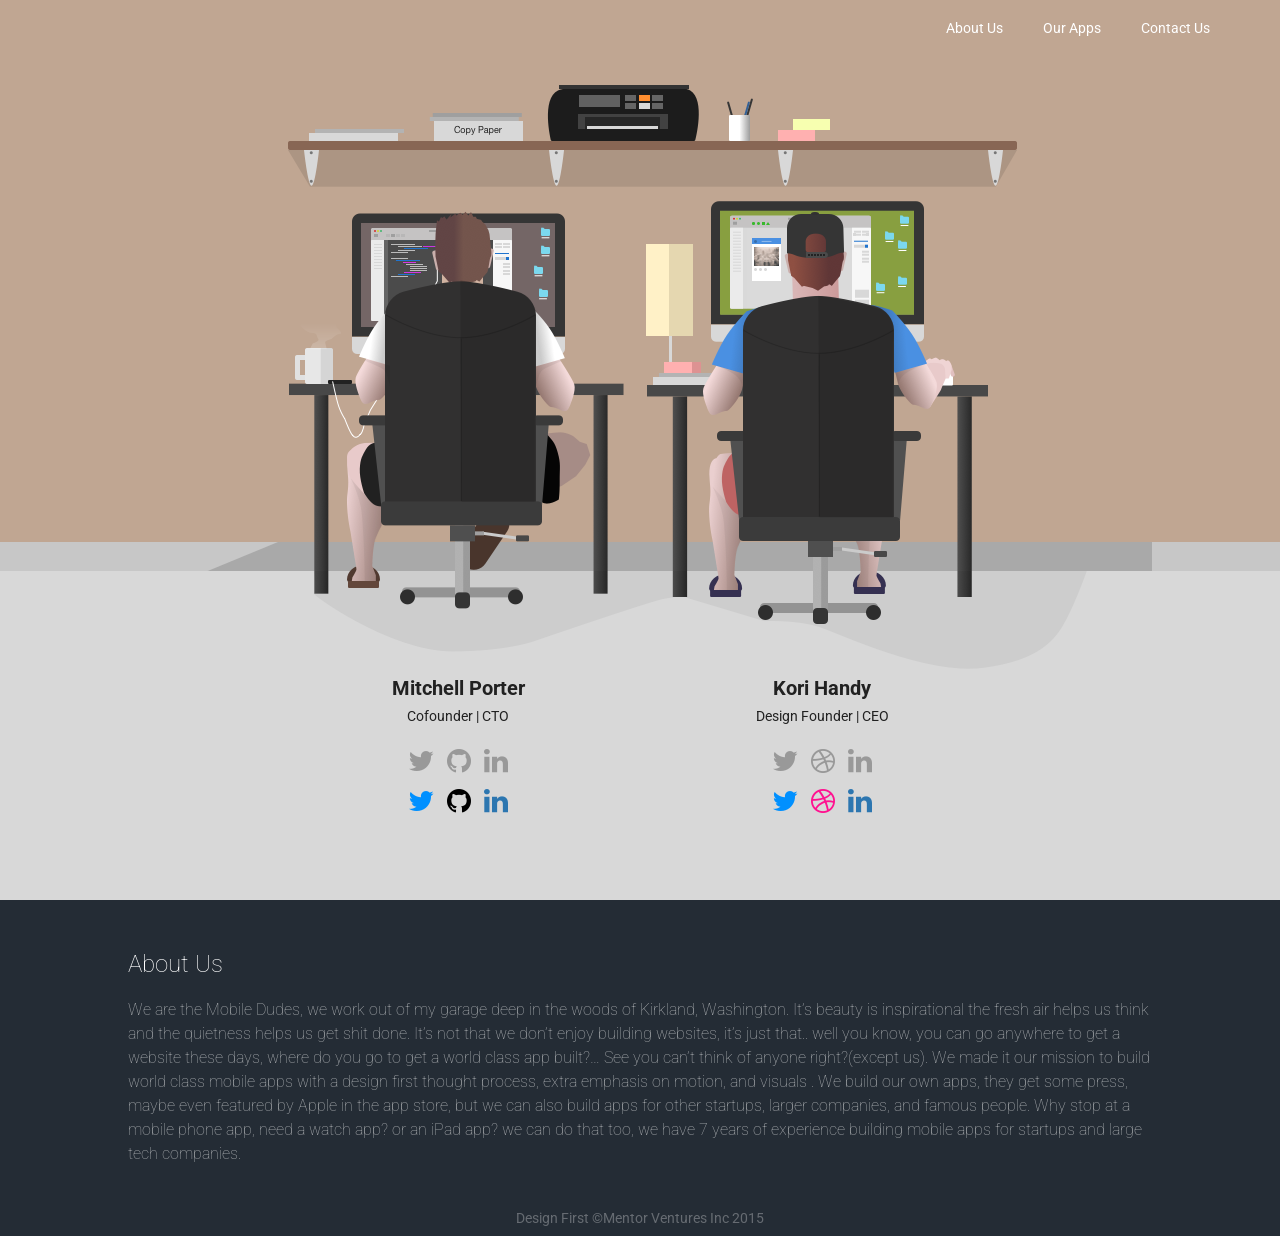
==== about.html @ 95462422 "about us page" ====
<!DOCTYPE html>
<html>
  <head>
    <meta charset="utf-8">
<meta http-equiv="X-UA-Compatible" content="IE=edge,chrome=1">
<meta name="viewport" content="width=device-width">
<title>Mentor Ventures | Design First Thinkers</title>
<link rel="stylesheet" href="http://code.ionicframework.com/ionicons/2.0.1/css/ionicons.min.css">
<link rel="stylesheet" href="assets/css/style.css">
<link rel="stylesheet" href="assets/font-awesome/css/font-awesome.min.css">
  </head>
  <body>
    <main id="about">

      <section id="dudes">
          <nav>
  <div class="desktop-nav">
    <ul>
      <li><a href="about.html">About Us</a></li>
      <li><a href="#">Our Apps</a></li>
      <li><a href="#">Contact Us</a></li>
    </ul>
  </div>
  <div class="mobile-nav-toggle">
    <span></span>
  </div>
</nav>
<div class="mobile-nav">
  <ul>
    <li><a href="about.html">About Us</a></li>
    <li><a href="#">Our Apps</a></li>
    <li><a href="#">Contact Us</a></li>
  </ul>
</div>
          <div class="container" id="workStation">
            <img src="assets/img/workStation.png" alt="work station" />
            <div class="staff">
              <div class="dude">
                <h3>Mitchell Porter</h3>
                <p>
                  Cofounder | CTO
                </p>
                <p class="icon1">
                  <a href="https://twitter.com/_mitchellporter" target="_blank"><i class="fa fa-twitter fa-2x"></i></a>
                  <a href="https://github.com/mitchellporter" target="_blank"><i class="fa fa-github fa-2x"></i></a>
                  <a href="https://www.linkedin.com/in/mitchellporter" target="_blank"><i class="fa fa-linkedin fa-2x"></i></a>
                </p>
                <p class="icon2">
                  <a href="https://twitter.com/_mitchellporter" target="_blank"><i class="fa fa-twitter fa-2x"></i></a>
                  <a href="https://github.com/mitchellporter" target="_blank"><i class="fa fa-github fa-2x"></i></a>
                  <a href="https://www.linkedin.com/in/mitchellporter" target="_blank"><i class="fa fa-linkedin fa-2x"></i></a>
                </p>
              </div>
              <div class="dude">
                <h3>Kori Handy</h3>
                <p>
                  Design Founder | CEO
                </p>
                <p class="icon1">
                  <a href="https://twitter.com/KoriDHandy" target="_blank"><i class="fa fa-twitter fa-2x"></i></a>
                  <a href="https://dribbble.com/KoriDHandy" target="_blank"><i class="fa fa-dribbble fa-2x"></i></a>
                  <a href="https://www.linkedin.com/in/korihandy" target="_blank"><i class="fa fa-linkedin fa-2x"></i></a>
                </p>
                <p class="icon2">
                  <a href="https://twitter.com/KoriDHandy" target="_blank"><i class="fa fa-twitter fa-2x"></i></a>
                  <a href="https://dribbble.com/KoriDHandy" target="_blank"><i class="fa fa-dribbble fa-2x"></i></a>
                  <a href="https://www.linkedin.com/in/korihandy" target="_blank"><i class="fa fa-linkedin fa-2x"></i></a>
                </p>
              </div>
            </div>
          </div>

          <div class="container" id="mobileStation">
            <div class="dude">
              <img src="assets/img/mitchell.png" alt="Mitchell Porter" />
              <h3>Mitchell Porter</h3>
              <p>
                Cofounder | CTO
              </p>
              <p class="icons">
                <a href="https://twitter.com/_mitchellporter" target="_blank"><i class="fa fa-twitter fa-2x"></i></a>
                <a href="https://github.com/mitchellporter" target="_blank"><i class="fa fa-github fa-2x"></i></a>
                <a href="https://www.linkedin.com/in/mitchellporter" target="_blank"><i class="fa fa-linkedin fa-2x"></i></a>
              </p>
            </div>
            <div class="dude">
              <img src="assets/img/kori.png" alt="Kori Handy" />
              <h3>Kori Handy</h3>
              <p>
                Design Founder | CEO
              </p>
              <p class="icons">
                <a href="https://twitter.com/KoriDHandy" target="_blank"><i class="fa fa-twitter fa-2x"></i></a>
                <a href="https://dribbble.com/KoriDHandy" target="_blank"><i class="fa fa-dribbble fa-2x"></i></a>
                <a href="https://www.linkedin.com/in/korihandy" target="_blank"><i class="fa fa-linkedin fa-2x"></i></a>
              </p>
            </div>
            <div id="darkGrey"></div>
            <div id="lightGrey"></div>
          </div>

      </section>

      <section id="aboutUs">
        <div class="container" id="aboutDiv">
          <h2>About Us</h2>
          <p>
            We are the Mobile Dudes, we work out of my garage deep in the woods of Kirkland, Washington. It’s beauty is inspirational the fresh air helps
            us think and the quietness helps us get shit done. It’s not that we don’t enjoy building websites, it’s just that.. well you know, you can go anywhere
            to get a website these days, where do you go to get a world class app built?… See you can’t think of anyone right?(except us). We made it
            our mission to build world class mobile apps with a design first thought process, extra emphasis on motion, and visuals . We build our own apps, they get some press, maybe even featured by Apple in the app store, but we can also build apps for other startups, larger companies, and famous people. Why stop at a mobile phone app, need a watch app? or an iPad app? we can do that too, we have 7 years of experience building mobile apps for startups and large tech companies.
          </p>
        </div>
      </section>



    </main>
    <footer>
  <p>
    Design First &copy;Mentor Ventures Inc 2015
  </p>
</footer>
    <script src="https://ajax.googleapis.com/ajax/libs/jquery/2.1.4/jquery.min.js"></script>
<script src="assets/js/parallax.min.js" type="text/javascript"></script>
<script src="assets/js/min/stellar-min.js" type="text/javascript"></script>
<script src="assets/js/functions.js" type="text/javascript"></script>
  </body>
</html>
---- assets/css/style.css ----
@import url(https://fonts.googleapis.com/css?family=Roboto:400,100,300,500);
/*! normalize.css v3.0.2 | MIT License | git.io/normalize */
/**
 * 1. Set default font family to sans-serif.
 * 2. Prevent iOS text size adjust after orientation change, without disabling
 *    user zoom.
 */
html {
  font-family: sans-serif;
  /* 1 */
  -ms-text-size-adjust: 100%;
  /* 2 */
  -webkit-text-size-adjust: 100%;
  /* 2 */
  margin: 0;
  padding: 0; }

/**
 * Remove default margin.
 */
body {
  margin: 0; }

/* HTML5 display definitions
   ========================================================================== */
/**
 * Correct `block` display not defined for any HTML5 element in IE 8/9.
 * Correct `block` display not defined for `details` or `summary` in IE 10/11
 * and Firefox.
 * Correct `block` display not defined for `main` in IE 11.
 */
article,
aside,
details,
figcaption,
figure,
footer,
header,
hgroup,
main,
menu,
nav,
section,
summary {
  display: block; }

/**
 * 1. Correct `inline-block` display not defined in IE 8/9.
 * 2. Normalize vertical alignment of `progress` in Chrome, Firefox, and Opera.
 */
audio,
canvas,
progress,
video {
  display: inline-block;
  /* 1 */
  vertical-align: baseline;
  /* 2 */ }

/**
 * Prevent modern browsers from displaying `audio` without controls.
 * Remove excess height in iOS 5 devices.
 */
audio:not([controls]) {
  display: none;
  height: 0; }

/**
 * Address `[hidden]` styling not present in IE 8/9/10.
 * Hide the `template` element in IE 8/9/11, Safari, and Firefox < 22.
 */
[hidden],
template {
  display: none; }

/* Links
   ========================================================================== */
/**
 * Remove the gray background color from active links in IE 10.
 */
a {
  background-color: transparent; }

/**
 * Improve readability when focused and also mouse hovered in all browsers.
 */
a:active,
a:hover {
  outline: 0; }

/* Text-level semantics
   ========================================================================== */
/**
 * Address styling not present in IE 8/9/10/11, Safari, and Chrome.
 */
abbr[title] {
  border-bottom: 1px dotted; }

/**
 * Address style set to `bolder` in Firefox 4+, Safari, and Chrome.
 */
b,
strong {
  font-weight: bold; }

/**
 * Address styling not present in Safari and Chrome.
 */
dfn {
  font-style: italic; }

/**
 * Address variable `h1` font-size and margin within `section` and `article`
 * contexts in Firefox 4+, Safari, and Chrome.
 */
h1 {
  font-size: 2em;
  margin: 0.67em 0; }

/**
 * Address styling not present in IE 8/9.
 */
mark {
  background: #ff0;
  color: #000; }

/**
 * Address inconsistent and variable font size in all browsers.
 */
small {
  font-size: 80%; }

/**
 * Prevent `sub` and `sup` affecting `line-height` in all browsers.
 */
sub,
sup {
  font-size: 75%;
  line-height: 0;
  position: relative;
  vertical-align: baseline; }

sup {
  top: -0.5em; }

sub {
  bottom: -0.25em; }

/* Embedded content
   ========================================================================== */
/**
 * Remove border when inside `a` element in IE 8/9/10.
 */
img {
  border: 0; }

/**
 * Correct overflow not hidden in IE 9/10/11.
 */
svg:not(:root) {
  overflow: hidden; }

/* Grouping content
   ========================================================================== */
/**
 * Address margin not present in IE 8/9 and Safari.
 */
figure {
  margin: 1em 40px; }

/**
 * Address differences between Firefox and other browsers.
 */
hr {
  -moz-box-sizing: content-box;
  box-sizing: content-box;
  height: 0; }

/**
 * Contain overflow in all browsers.
 */
pre {
  overflow: auto; }

/**
 * Address odd `em`-unit font size rendering in all browsers.
 */
code,
kbd,
pre,
samp {
  font-family: monospace, monospace;
  font-size: 1em; }

/* Forms
   ========================================================================== */
/**
 * Known limitation: by default, Chrome and Safari on OS X allow very limited
 * styling of `select`, unless a `border` property is set.
 */
/**
 * 1. Correct color not being inherited.
 *    Known issue: affects color of disabled elements.
 * 2. Correct font properties not being inherited.
 * 3. Address margins set differently in Firefox 4+, Safari, and Chrome.
 */
button,
input,
optgroup,
select,
textarea {
  color: inherit;
  /* 1 */
  font: inherit;
  /* 2 */
  margin: 0;
  /* 3 */ }

/**
 * Address `overflow` set to `hidden` in IE 8/9/10/11.
 */
button {
  overflow: visible; }

/**
 * Address inconsistent `text-transform` inheritance for `button` and `select`.
 * All other form control elements do not inherit `text-transform` values.
 * Correct `button` style inheritance in Firefox, IE 8/9/10/11, and Opera.
 * Correct `select` style inheritance in Firefox.
 */
button,
select {
  text-transform: none; }

/**
 * 1. Avoid the WebKit bug in Android 4.0.* where (2) destroys native `audio`
 *    and `video` controls.
 * 2. Correct inability to style clickable `input` types in iOS.
 * 3. Improve usability and consistency of cursor style between image-type
 *    `input` and others.
 */
button,
html input[type="button"],
input[type="reset"],
input[type="submit"] {
  -webkit-appearance: button;
  /* 2 */
  cursor: pointer;
  /* 3 */ }

/**
 * Re-set default cursor for disabled elements.
 */
button[disabled],
html input[disabled] {
  cursor: default; }

/**
 * Remove inner padding and border in Firefox 4+.
 */
button::-moz-focus-inner,
input::-moz-focus-inner {
  border: 0;
  padding: 0; }

/**
 * Address Firefox 4+ setting `line-height` on `input` using `!important` in
 * the UA stylesheet.
 */
input {
  line-height: normal; }

/**
 * It's recommended that you don't attempt to style these elements.
 * Firefox's implementation doesn't respect box-sizing, padding, or width.
 *
 * 1. Address box sizing set to `content-box` in IE 8/9/10.
 * 2. Remove excess padding in IE 8/9/10.
 */
input[type="checkbox"],
input[type="radio"] {
  box-sizing: border-box;
  /* 1 */
  padding: 0;
  /* 2 */ }

/**
 * Fix the cursor style for Chrome's increment/decrement buttons. For certain
 * `font-size` values of the `input`, it causes the cursor style of the
 * decrement button to change from `default` to `text`.
 */
input[type="number"]::-webkit-inner-spin-button,
input[type="number"]::-webkit-outer-spin-button {
  height: auto; }

/**
 * 1. Address `appearance` set to `searchfield` in Safari and Chrome.
 * 2. Address `box-sizing` set to `border-box` in Safari and Chrome
 *    (include `-moz` to future-proof).
 */
input[type="search"] {
  -webkit-appearance: textfield;
  /* 1 */
  -moz-box-sizing: content-box;
  -webkit-box-sizing: content-box;
  /* 2 */
  box-sizing: content-box; }

/**
 * Remove inner padding and search cancel button in Safari and Chrome on OS X.
 * Safari (but not Chrome) clips the cancel button when the search input has
 * padding (and `textfield` appearance).
 */
input[type="search"]::-webkit-search-cancel-button,
input[type="search"]::-webkit-search-decoration {
  -webkit-appearance: none; }

/**
 * Define consistent border, margin, and padding.
 */
fieldset {
  border: 1px solid #c0c0c0;
  margin: 0 2px;
  padding: 0.35em 0.625em 0.75em; }

/**
 * 1. Correct `color` not being inherited in IE 8/9/10/11.
 * 2. Remove padding so people aren't caught out if they zero out fieldsets.
 */
legend {
  border: 0;
  /* 1 */
  padding: 0;
  /* 2 */ }

/**
 * Remove default vertical scrollbar in IE 8/9/10/11.
 */
textarea {
  overflow: auto; }

/**
 * Don't inherit the `font-weight` (applied by a rule above).
 * NOTE: the default cannot safely be changed in Chrome and Safari on OS X.
 */
optgroup {
  font-weight: bold; }

/* Tables
   ========================================================================== */
/**
 * Remove most spacing between table cells.
 */
table {
  border-collapse: collapse;
  border-spacing: 0; }

td,
th {
  padding: 0; }

.container {
  max-width: 1024px;
  margin: 0 auto; }

main#about {
  position: relative; }
  main#about section#dudes {
    background-image: url(../img/aboutBG.png);
    height: 900px; }
    main#about section#dudes #workStation {
      position: absolute;
      top: 0;
      left: 0;
      right: 0; }
      main#about section#dudes #workStation .staff {
        position: absolute;
        width: 1024px;
        bottom: 365px;
        left: 0;
        right: 0;
        padding: 0;
        text-align: center; }
        main#about section#dudes #workStation .staff .dude {
          display: inline-block;
          text-align: center;
          margin: 0 80px;
          color: #212121;
          width: 200px; }
          main#about section#dudes #workStation .staff .dude h3,
          main#about section#dudes #workStation .staff .dude p {
            margin: 0;
            line-height: 1.7; }
          main#about section#dudes #workStation .staff .dude h3 {
            font-size: 20px; }
          main#about section#dudes #workStation .staff .dude p {
            font-size: 14px; }
            main#about section#dudes #workStation .staff .dude p i.fa {
              margin: 0 5px; }
          main#about section#dudes #workStation .staff .dude p.icon1 {
            margin-top: 19px;
            margin-bottom: 8px; }
            main#about section#dudes #workStation .staff .dude p.icon1 a {
              color: #999; }
          main#about section#dudes #workStation .staff .dude p.icon2 .fa-twitter {
            color: #0090FF; }
          main#about section#dudes #workStation .staff .dude p.icon2 .fa-github {
            color: #000; }
          main#about section#dudes #workStation .staff .dude p.icon2 .fa-dribbble {
            color: #FF1290; }
          main#about section#dudes #workStation .staff .dude p.icon2 .fa-linkedin {
            color: #2C76B0; }
    main#about section#dudes #mobileStation {
      display: none; }
  main#about section#aboutUs {
    margin: 0;
    padding: 0;
    background: #242C35;
    color: #fff; }
    main#about section#aboutUs #aboutDiv {
      padding: 50px; }
      main#about section#aboutUs #aboutDiv h2,
      main#about section#aboutUs #aboutDiv p {
        margin: 0 0 20px 0; }
      main#about section#aboutUs #aboutDiv h2 {
        font-weight: 100; }
      main#about section#aboutUs #aboutDiv p {
        line-height: 1.5;
        opacity: 0.64;
        font-weight: 100;
        font-size: 16px; }

@media (max-width: 768px) {
  main#about {
    position: relative; }
    main#about section#dudes {
      background: #BFA692;
      height: 950px;
      position: relative; }
      main#about section#dudes #workStation {
        display: none; }
      main#about section#dudes #mobileStation {
        text-align: center;
        padding-top: 130px;
        display: block; }
        main#about section#dudes #mobileStation .dude {
          padding-bottom: 55px; }
          main#about section#dudes #mobileStation .dude h3,
          main#about section#dudes #mobileStation .dude p {
            margin: 0;
            line-height: 1.7; }
          main#about section#dudes #mobileStation .dude p.icons {
            margin-top: 20px; }
            main#about section#dudes #mobileStation .dude p.icons a {
              display: inline-block;
              border-radius: 50%;
              width: 52px;
              height: 52px;
              background: #fff;
              line-height: normal;
              margin: 0 5px; }
              main#about section#dudes #mobileStation .dude p.icons a i {
                padding: 1px;
                margin: 5px; }
              main#about section#dudes #mobileStation .dude p.icons a .fa-twitter {
                color: #0090FF; }
              main#about section#dudes #mobileStation .dude p.icons a .fa-github {
                color: #000; }
              main#about section#dudes #mobileStation .dude p.icons a .fa-dribbble {
                color: #FF1290; }
              main#about section#dudes #mobileStation .dude p.icons a .fa-linkedin {
                color: #2C76B0; }
        main#about section#dudes #mobileStation #darkGrey {
          height: 38px;
          background: #A8A8A8;
          position: absolute;
          right: 0;
          left: 0;
          bottom: 57px; }
        main#about section#dudes #mobileStation #lightGrey {
          height: 57px;
          background: #D8D8D8;
          position: absolute;
          bottom: 0;
          right: 0;
          left: 0; }
    main#about section#aboutUs {
      margin: 0;
      padding: 0;
      background: #242C35;
      color: #fff; }
      main#about section#aboutUs #aboutDiv {
        padding: 50px; }
        main#about section#aboutUs #aboutDiv h2,
        main#about section#aboutUs #aboutDiv p {
          margin: 0 0 20px 0; }
        main#about section#aboutUs #aboutDiv h2 {
          font-weight: 100; }
        main#about section#aboutUs #aboutDiv p {
          line-height: 1.5;
          opacity: 0.64;
          font-weight: 100;
          font-size: 16px; } }
@media (min-width: 500px) and (max-width: 768px) {
  main#about {
    position: relative; }
    main#about section#dudes {
      background: #BFA692;
      height: 650px;
      position: relative; }
      main#about section#dudes #workStation {
        display: none; }
      main#about section#dudes #mobileStation {
        text-align: center;
        padding-top: 130px;
        display: -webkit-box;
        display: -moz-box;
        display: box;
        display: -webkit-flex;
        display: -moz-flex;
        display: -ms-flexbox;
        display: flex;
        -webkit-box-pack: distribute;
        -moz-box-pack: distribute;
        box-pack: distribute;
        -webkit-justify-content: space-around;
        -moz-justify-content: space-around;
        -ms-justify-content: space-around;
        -o-justify-content: space-around;
        justify-content: space-around;
        -ms-flex-pack: distribute; } }
footer {
  position: absolute;
  bottom: 0;
  left: 0;
  right: 0;
  z-index: 999;
  max-width: 1366px; }
  footer p {
    text-align: center;
    color: rgba(255, 255, 255, 0.3);
    font-size: 14px;
    margin: 0;
    padding: 10px; }
    footer p#inverse {
      color: rgba(0, 0, 0, 0.3); }

body {
  font-family: "Roboto", sans-serif;
  position: relative; }
  body main#index {
    background: #0F132A;
    position: relative; }
    body main#index section.skyline {
      position: relative;
      overflow: hidden;
      margin: 0;
      background-image: url(../img/backBox.png);
      background-size: cover;
      background-position: center; }
      body main#index section.skyline .wrapper {
        height: 1024px; }
        body main#index section.skyline .wrapper .sky {
          background-image: url(../img/sky.png);
          background-repeat: no-repeat;
          width: 100%;
          height: 100%;
          position: absolute; }
        body main#index section.skyline .wrapper .stars {
          background-image: url(../img/stars.png);
          background-repeat: no-repeat;
          width: 100%;
          height: 100%;
          position: absolute; }
        body main#index section.skyline .wrapper .clouds {
          display: block;
          background-image: url(../img/clouds.png);
          background-repeat: no-repeat;
          width: 100%;
          height: 100%;
          position: absolute; }
        body main#index section.skyline .wrapper .sunset {
          background-image: url(../img/sunset.png);
          background-repeat: no-repeat;
          width: 100%;
          height: 100%;
          position: absolute; }
        body main#index section.skyline .wrapper .title {
          color: #fff;
          position: absolute;
          top: 30%;
          left: 0;
          right: 0;
          display: -webkit-box;
          display: -moz-box;
          display: box;
          display: -webkit-flex;
          display: -moz-flex;
          display: -ms-flexbox;
          display: flex;
          -webkit-box-align: center;
          -moz-box-align: center;
          box-align: center;
          -webkit-align-items: center;
          -moz-align-items: center;
          -ms-align-items: center;
          -o-align-items: center;
          align-items: center;
          -ms-flex-align: center;
          -webkit-box-pack: center;
          -moz-box-pack: center;
          box-pack: center;
          -webkit-justify-content: center;
          -moz-justify-content: center;
          -ms-justify-content: center;
          -o-justify-content: center;
          justify-content: center;
          -ms-flex-pack: center; }
          body main#index section.skyline .wrapper .title ul {
            list-style: none;
            margin: 0;
            padding: 0; }
            body main#index section.skyline .wrapper .title ul .lead {
              font-size: 72px;
              font-weight: 300;
              margin: 0; }
            body main#index section.skyline .wrapper .title ul .sublead {
              font-size: 20px;
              opacity: 0.5;
              font-weight: 100;
              margin: 0;
              padding-left: 5px; }
        body main#index section.skyline .wrapper .mountains {
          background-image: url(../img/mountains.png);
          background-repeat: no-repeat;
          width: 100%;
          height: 100%;
          position: absolute;
          top: 75px; }
        body main#index section.skyline .wrapper .backTrees {
          background-image: url(../img/backTrees.png);
          background-repeat: no-repeat;
          width: 100%;
          height: 100%;
          position: absolute;
          top: 75px; }
        body main#index section.skyline .wrapper .midTrees {
          background-image: url(../img/midTrees.png);
          background-repeat: no-repeat;
          width: 100%;
          height: 100%;
          position: absolute;
          top: 50px; }
        body main#index section.skyline .wrapper .frontTrees {
          background-image: url(../img/frontTrees.png);
          background-repeat: no-repeat;
          width: 100%;
          height: 100%;
          position: absolute;
          top: 350px; }
    body main#index section.baseline {
      background: #0F111D;
      margin: 0;
      padding-top: 100px;
      overflow: hidden;
      position: relative; }
      body main#index section.baseline p {
        text-align: center;
        font-size: 24px;
        font-weight: 100;
        color: #fff;
        width: 100%;
        border-bottom: 1px solid rgba(255, 255, 255, 0.2);
        line-height: 0.1em;
        margin: 20px 0 100px; }
        body main#index section.baseline p span {
          background: #0F111D;
          padding: 0 10px; }
      body main#index section.baseline #highlights {
        padding: 20px;
        display: -webkit-box;
        display: -moz-box;
        display: box;
        display: -webkit-flex;
        display: -moz-flex;
        display: -ms-flexbox;
        display: flex;
        -webkit-box-pack: distribute;
        -moz-box-pack: distribute;
        box-pack: distribute;
        -webkit-justify-content: space-around;
        -moz-justify-content: space-around;
        -ms-justify-content: space-around;
        -o-justify-content: space-around;
        justify-content: space-around;
        -ms-flex-pack: distribute; }
        body main#index section.baseline #highlights img {
          background: #0F111D;
          width: 200px; }
        @media (min-width: 776px) {
          body main#index section.baseline #highlights img:hover {
            -webkit-transform: scale(1.25);
            -moz-transform: scale(1.25);
            -ms-transform: scale(1.25);
            -o-transform: scale(1.25);
            transform: scale(1.25);
            transition: all 300ms ease-in-out; } }
      body main#index section.baseline .makeout-point {
        position: relative;
        bottom: 0;
        left: 0;
        right: 0;
        margin-top: 150px;
        padding-top: 50px;
        height: 100vh;
        max-width: 1366px;
        background-image: url(../img/vanGuy.png);
        background-size: cover;
        background-position: center; }
        body main#index section.baseline .makeout-point img#tree1 {
          position: absolute;
          bottom: -1.5em;
          left: -2.5em; }
        body main#index section.baseline .makeout-point img#tree2 {
          position: absolute;
          bottom: -1.2em;
          left: 5em;
          z-index: 1; }
        body main#index section.baseline .makeout-point img#tree3 {
          position: absolute;
          bottom: -1.2em;
          right: 8em; }
        body main#index section.baseline .makeout-point img#tree4 {
          position: absolute;
          bottom: -1.5em;
          right: -1em;
          z-index: 1; }

.animated {
  -webkit-animation-fill-mode: both;
  -moz-animation-fill-mode: both;
  animation-fill-mode: both; }

@-webkit-keyframes treeShake {
  0% {
    -webkit-transform: translate(0, 0) rotate(0deg); }
  20% {
    -webkit-transform: translate(0, 0) rotate(2deg); }
  40% {
    -webkit-transform: translate(0, 0) rotate(-1deg); }
  60% {
    -webkit-transform: translate(0, 0) rotate(0.5deg); }
  80% {
    -webkit-transform: translate(0, 0) rotate(-0.5deg); }
  100% {
    -webkit-transform: translate(0, 0) rotate(0deg); } }
@-moz-keyframes treeShake {
  0% {
    -moz-transform: translate(0, 0) rotate(0deg); }
  20% {
    -moz-transform: translate(0, 0) rotate(2deg); }
  40% {
    -moz-transform: translate(0, 0) rotate(-1deg); }
  60% {
    -moz-transform: translate(0, 0) rotate(0.5deg); }
  80% {
    -moz-transform: translate(0, 0) rotate(-0.5deg); }
  100% {
    -moz-transform: translate(0, 0) rotate(0deg); } }
@keyframes treeShake {
  0% {
    -webkit-transform: translate(0, 0) rotate(0deg);
    -moz-transform: translate(0, 0) rotate(0deg);
    -ms-transform: translate(0, 0) rotate(0deg);
    -o-transform: translate(0, 0) rotate(0deg);
    transform: translate(0, 0) rotate(0deg); }
  20% {
    -webkit-transform: translate(0, 0) rotate(2deg);
    -moz-transform: translate(0, 0) rotate(2deg);
    -ms-transform: translate(0, 0) rotate(2deg);
    -o-transform: translate(0, 0) rotate(2deg);
    transform: translate(0, 0) rotate(2deg); }
  40% {
    -webkit-transform: translate(0, 0) rotate(-1deg);
    -moz-transform: translate(0, 0) rotate(-1deg);
    -ms-transform: translate(0, 0) rotate(-1deg);
    -o-transform: translate(0, 0) rotate(-1deg);
    transform: translate(0, 0) rotate(-1deg); }
  60% {
    -webkit-transform: translate(0, 0) rotate(0.5deg);
    -moz-transform: translate(0, 0) rotate(0.5deg);
    -ms-transform: translate(0, 0) rotate(0.5deg);
    -o-transform: translate(0, 0) rotate(0.5deg);
    transform: translate(0, 0) rotate(0.5deg); }
  80% {
    -webkit-transform: translate(0, 0) rotate(-0.5deg);
    -moz-transform: translate(0, 0) rotate(-0.5deg);
    -ms-transform: translate(0, 0) rotate(-0.5deg);
    -o-transform: translate(0, 0) rotate(-0.5deg);
    transform: translate(0, 0) rotate(-0.5deg); }
  100% {
    -webkit-transform: translate(0, 0) rotate(0deg);
    -moz-transform: translate(0, 0) rotate(0deg);
    -ms-transform: translate(0, 0) rotate(0deg);
    -o-transform: translate(0, 0) rotate(0deg);
    transform: translate(0, 0) rotate(0deg); } }
.treeShake {
  -webkit-animation-name: treeShake;
  -moz-animation-name: treeShake;
  animation-name: treeShake;
  -webkit-transform-origin: bottom;
  -moz-transform-origin: bottom;
  -ms-transform-origin: bottom;
  -o-transform-origin: bottom;
  transform-origin: bottom;
  -webkit-animation-duration: 4s;
  -moz-animation-duration: 4s;
  animation-duration: 4s; }

@-webkit-keyframes bounceIn {
  from, 20%, 40%, 60%, 80%, to {
    -webkit-animation-timing-function: ease-out; }
  0% {
    opacity: 1;
    -webkit-transform: scale3d(0.6, 0.6, 0.6); }
  20% {
    -webkit-transform: scale3d(1.1, 1.1, 1.1); }
  40% {
    -webkit-transform: scale3d(0.9, 0.9, 0.9); }
  60% {
    opacity: 1;
    -webkit-transform: scale3d(1.03, 1.03, 1.03); }
  80% {
    -webkit-transform: scale3d(0.97, 0.97, 0.97); }
  to {
    opacity: 1;
    -webkit-transform: scale3d(1, 1, 1); } }
@-moz-keyframes bounceIn {
  from, 20%, 40%, 60%, 80%, to {
    -moz-animation-timing-function: ease-out; }
  0% {
    opacity: 1;
    -moz-transform: scale3d(0.6, 0.6, 0.6); }
  20% {
    -moz-transform: scale3d(1.1, 1.1, 1.1); }
  40% {
    -moz-transform: scale3d(0.9, 0.9, 0.9); }
  60% {
    opacity: 1;
    -moz-transform: scale3d(1.03, 1.03, 1.03); }
  80% {
    -moz-transform: scale3d(0.97, 0.97, 0.97); }
  to {
    opacity: 1;
    -moz-transform: scale3d(1, 1, 1); } }
@keyframes bounceIn {
  from, 20%, 40%, 60%, 80%, to {
    -webkit-animation-timing-function: ease-out;
    -moz-animation-timing-function: ease-out;
    animation-timing-function: ease-out; }
  0% {
    opacity: 1;
    -webkit-transform: scale3d(0.6, 0.6, 0.6);
    -moz-transform: scale3d(0.6, 0.6, 0.6);
    -ms-transform: scale3d(0.6, 0.6, 0.6);
    -o-transform: scale3d(0.6, 0.6, 0.6);
    transform: scale3d(0.6, 0.6, 0.6); }
  20% {
    -webkit-transform: scale3d(1.1, 1.1, 1.1);
    -moz-transform: scale3d(1.1, 1.1, 1.1);
    -ms-transform: scale3d(1.1, 1.1, 1.1);
    -o-transform: scale3d(1.1, 1.1, 1.1);
    transform: scale3d(1.1, 1.1, 1.1); }
  40% {
    -webkit-transform: scale3d(0.9, 0.9, 0.9);
    -moz-transform: scale3d(0.9, 0.9, 0.9);
    -ms-transform: scale3d(0.9, 0.9, 0.9);
    -o-transform: scale3d(0.9, 0.9, 0.9);
    transform: scale3d(0.9, 0.9, 0.9); }
  60% {
    opacity: 1;
    -webkit-transform: scale3d(1.03, 1.03, 1.03);
    -moz-transform: scale3d(1.03, 1.03, 1.03);
    -ms-transform: scale3d(1.03, 1.03, 1.03);
    -o-transform: scale3d(1.03, 1.03, 1.03);
    transform: scale3d(1.03, 1.03, 1.03); }
  80% {
    -webkit-transform: scale3d(0.97, 0.97, 0.97);
    -moz-transform: scale3d(0.97, 0.97, 0.97);
    -ms-transform: scale3d(0.97, 0.97, 0.97);
    -o-transform: scale3d(0.97, 0.97, 0.97);
    transform: scale3d(0.97, 0.97, 0.97); }
  to {
    opacity: 1;
    -webkit-transform: scale3d(1, 1, 1);
    -moz-transform: scale3d(1, 1, 1);
    -ms-transform: scale3d(1, 1, 1);
    -o-transform: scale3d(1, 1, 1);
    transform: scale3d(1, 1, 1); } }
.bounceIn {
  -webkit-animation-name: bounceIn;
  -moz-animation-name: bounceIn;
  animation-name: bounceIn;
  -webkit-animation-duration: 2s;
  -moz-animation-duration: 2s;
  animation-duration: 2s; }

@-webkit-keyframes flash {
  from, 50%, to {
    opacity: 1; }
  25%, 75% {
    opacity: 0.5; } }
@-moz-keyframes flash {
  from, 50%, to {
    opacity: 1; }
  25%, 75% {
    opacity: 0.5; } }
@keyframes flash {
  from, 50%, to {
    opacity: 1; }
  25%, 75% {
    opacity: 0.5; } }
.flash {
  -webkit-animation-name: flash;
  -moz-animation-name: flash;
  animation-name: flash;
  -webkit-animation-iteration-count: infinite;
  -moz-animation-iteration-count: infinite;
  animation-iteration-count: infinite;
  -webkit-animation-duration: 1s;
  -moz-animation-duration: 1s;
  animation-duration: 1s; }

nav {
  position: relative;
  max-width: 1366px; }
  nav .desktop-nav {
    padding-right: 50px;
    position: absolute;
    z-index: 1;
    right: 0; }
    nav .desktop-nav ul {
      list-style-type: none;
      margin: 0;
      padding: 10px 0;
      width: 100%;
      display: -webkit-box;
      display: -moz-box;
      display: box;
      display: -webkit-flex;
      display: -moz-flex;
      display: -ms-flexbox;
      display: flex;
      background: transparent; }
      nav .desktop-nav ul li {
        display: inline-block;
        padding: 10px 20px;
        font-size: 14px; }
        nav .desktop-nav ul li:first-child {
          margin-left: auto; }
        nav .desktop-nav ul li:hover {
          background: rgba(255, 255, 255, 0.2); }
        nav .desktop-nav ul li a {
          text-decoration: none;
          color: #fff; }
  nav .mobile-nav-toggle {
    display: none;
    width: 25px;
    height: 25px;
    margin-right: 20px;
    -webkit-box-align: center;
    -moz-box-align: center;
    box-align: center;
    -webkit-align-items: center;
    -moz-align-items: center;
    -ms-align-items: center;
    -o-align-items: center;
    align-items: center;
    -ms-flex-align: center;
    cursor: pointer;
    background: rgba(255, 255, 255, 0.8);
    border-radius: 50%;
    padding: 7px; }
    nav .mobile-nav-toggle span,
    nav .mobile-nav-toggle span:before,
    nav .mobile-nav-toggle span:after {
      content: "";
      display: block;
      height: 2px;
      width: 100%;
      background: #0F132A;
      position: relative;
      transition: all 200ms ease-in-out; }
    nav .mobile-nav-toggle span:before {
      top: 7px; }
    nav .mobile-nav-toggle span:after {
      top: -9px; }
    nav .mobile-nav-toggle.is-open {
      z-index: 1001; }
    nav .mobile-nav-toggle.is-open span {
      background: transparent; }
    nav .mobile-nav-toggle.is-open span:before, nav .mobile-nav-toggle.is-open span:after {
      -webkit-transform-origin: center;
      -moz-transform-origin: center;
      -ms-transform-origin: center;
      -o-transform-origin: center;
      transform-origin: center;
      -webkit-transform: rotate(45deg);
      -moz-transform: rotate(45deg);
      -ms-transform: rotate(45deg);
      -o-transform: rotate(45deg);
      transform: rotate(45deg);
      top: 0; }
    nav .mobile-nav-toggle.is-open span:after {
      -webkit-transform: rotate(-45deg);
      -moz-transform: rotate(-45deg);
      -ms-transform: rotate(-45deg);
      -o-transform: rotate(-45deg);
      transform: rotate(-45deg); }

.mobile-nav {
  position: absolute;
  top: 0;
  right: 0;
  bottom: 0;
  left: 0;
  background: #0F111D;
  -webkit-transform: translateX(-100%);
  -moz-transform: translateX(-100%);
  -ms-transform: translateX(-100%);
  -o-transform: translateX(-100%);
  transform: translateX(-100%);
  transition: all 300ms ease-in-out; }
  .mobile-nav ul {
    list-style-type: none;
    padding: 0;
    width: 100%;
    display: -webkit-box;
    display: -moz-box;
    display: box;
    display: -webkit-flex;
    display: -moz-flex;
    display: -ms-flexbox;
    display: flex;
    -webkit-box-orient: vertical;
    -moz-box-orient: vertical;
    box-orient: vertical;
    -webkit-box-direction: normal;
    -moz-box-direction: normal;
    box-direction: normal;
    -webkit-flex-direction: column;
    -moz-flex-direction: column;
    flex-direction: column;
    -ms-flex-direction: column;
    -webkit-box-align: center;
    -moz-box-align: center;
    box-align: center;
    -webkit-align-items: center;
    -moz-align-items: center;
    -ms-align-items: center;
    -o-align-items: center;
    align-items: center;
    -ms-flex-align: center; }
    .mobile-nav ul li {
      padding: 10px 20px;
      font-size: 2.5em; }
      .mobile-nav ul li:first-child {
        margin-top: 50px; }
      .mobile-nav ul li:hover {
        background: rgba(255, 255, 255, 0.2); }
      .mobile-nav ul li a {
        text-decoration: none;
        color: #fff; }

.mobile-nav.is-open {
  -webkit-transform: translateX(0%);
  -moz-transform: translateX(0%);
  -ms-transform: translateX(0%);
  -o-transform: translateX(0%);
  transform: translateX(0%);
  position: fixed;
  z-index: 1000; }

@media (max-width: 775px) {
  nav {
    position: relative; }
    nav .desktop-nav ul {
      display: none; }
    nav .mobile-nav-toggle {
      display: -webkit-box;
      display: -moz-box;
      display: box;
      display: -webkit-flex;
      display: -moz-flex;
      display: -ms-flexbox;
      display: flex;
      position: absolute;
      right: 0;
      top: 10px;
      z-index: 2; }
      nav .mobile-nav-toggle.is-open {
        position: fixed; } }
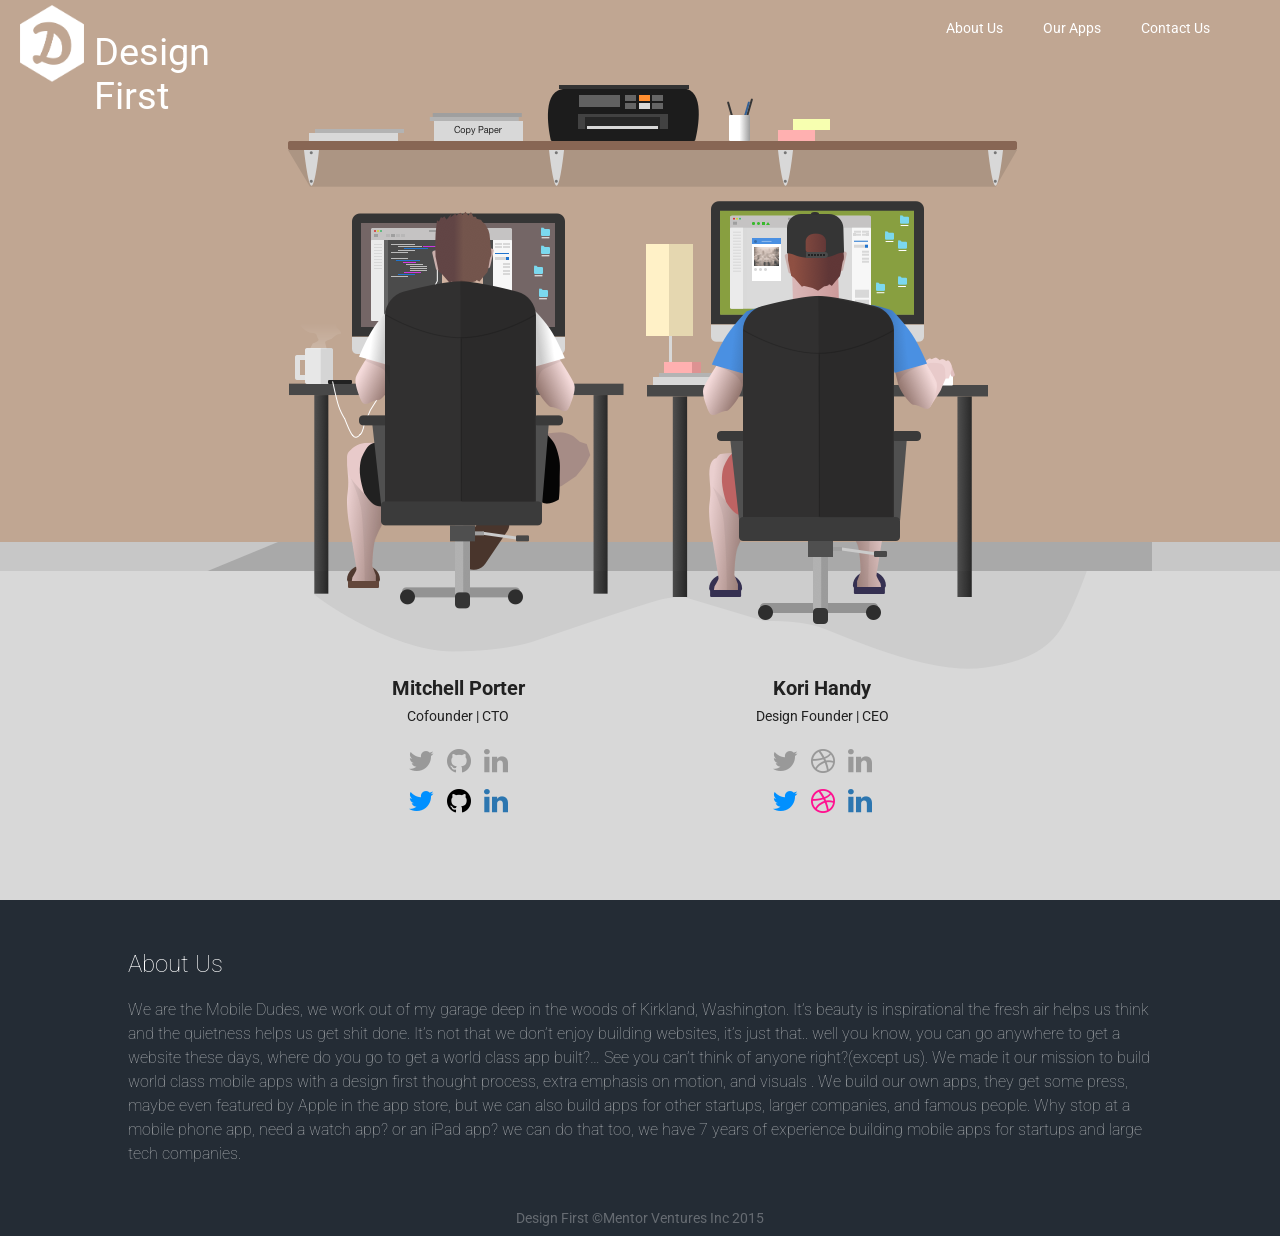
==== commit 00d4537c: "about and contact modal" ====
--- a/about.html
+++ b/about.html
@@ -8,17 +8,22 @@
 <link rel="stylesheet" href="http://code.ionicframework.com/ionicons/2.0.1/css/ionicons.min.css">
 <link rel="stylesheet" href="assets/css/style.css">
 <link rel="stylesheet" href="assets/font-awesome/css/font-awesome.min.css">
+<link rel="stylesheet" href="http://code.ionicframework.com/ionicons/2.0.1/css/ionicons.min.css">
   </head>
   <body>
     <main id="about">
 
       <section id="dudes">
           <nav>
+  <div class="logo">
+    <a href="index.html"><img src="assets/img/logo.png" alt="design first logo" id="logo" /></a>
+    <h1>Design First</h1>
+  </div>
   <div class="desktop-nav">
     <ul>
       <li><a href="about.html">About Us</a></li>
       <li><a href="#">Our Apps</a></li>
-      <li><a href="#">Contact Us</a></li>
+      <li id="contactUs"><a href="#">Contact Us</a></li>
     </ul>
   </div>
   <div class="mobile-nav-toggle">
@@ -31,6 +36,32 @@
     <li><a href="#">Our Apps</a></li>
     <li><a href="#">Contact Us</a></li>
   </ul>
+</div>
+<div class="overlay">
+  <div class="modal">
+    <div class="close-btn">
+      <i class="ion-ios-close-outline"></i>
+    </div>
+    <div class="container">
+      <h2>Come say hi, or stop by for a beer...</h2>
+      <p>
+        We love our fans, come by and chat about mobile apps or design. Lets work together, if you need help with your mobile app ping us <a href="mailto:hello@designfirstapps.com">hello@designfirstapps.com</a> or message us below, you can also reach us on <a href="#">Twitter</a> too.  We are located in the beautiful pacific northwest just outside Seattle, WA  in a small town called Kirkland. Our neighbors include Google, Amazon, Facebook, Microsoft, Expedia, Zillow, GoDaddy and many more awesome startups.
+      </p>
+      <form>
+        <div class="formInput">
+          <input type="text" name="name" placeholder="Name">
+          <input type="email" name="email" placeholder="Email">
+          <input type="text" name="phone" placeholder="Phone number">
+        </div>
+        <div class="formInput">
+          <textarea name="message" placeholder="Type your message here dude..."></textarea>
+        </div>
+        <div class="formBottom">
+          <input type="submit" value="SEND">
+        </div>
+      </form>
+    </div>
+  </div>
 </div>
           <div class="container" id="workStation">
             <img src="assets/img/workStation.png" alt="work station" />
--- a/assets/css/style.css
+++ b/assets/css/style.css
@@ -534,8 +534,7 @@
   bottom: 0;
   left: 0;
   right: 0;
-  z-index: 999;
-  max-width: 1366px; }
+  z-index: 999; }
   footer p {
     text-align: center;
     color: rgba(255, 255, 255, 0.3);
@@ -932,13 +931,32 @@
   animation-duration: 1s; }
 
 nav {
-  position: relative;
-  max-width: 1366px; }
+  position: relative; }
+  nav .logo {
+    display: inline-block;
+    position: absolute;
+    margin: 5px 20px;
+    z-index: 1; }
+    nav .logo a {
+      display: inline-block; }
+      nav .logo a img {
+        width: 64px; }
+    nav .logo h1 {
+      display: inline-block;
+      margin: 0;
+      font-weight: 400;
+      font-size: 38px;
+      width: 150px;
+      position: absolute;
+      left: 74px;
+      top: 25px;
+      color: #fff; }
   nav .desktop-nav {
     padding-right: 50px;
     position: absolute;
     z-index: 1;
-    right: 0; }
+    right: 0;
+    top: 0; }
     nav .desktop-nav ul {
       list-style-type: none;
       margin: 0;
@@ -954,7 +972,6 @@
       background: transparent; }
       nav .desktop-nav ul li {
         display: inline-block;
-        padding: 10px 20px;
         font-size: 14px; }
         nav .desktop-nav ul li:first-child {
           margin-left: auto; }
@@ -962,7 +979,9 @@
           background: rgba(255, 255, 255, 0.2); }
         nav .desktop-nav ul li a {
           text-decoration: none;
-          color: #fff; }
+          color: #fff;
+          display: inline-block;
+          padding: 10px 20px; }
   nav .mobile-nav-toggle {
     display: none;
     width: 25px;
@@ -1081,6 +1100,124 @@
   position: fixed;
   z-index: 1000; }
 
+.overlay {
+  min-height: 550px;
+  background: rgba(0, 0, 0, 0.7);
+  position: absolute;
+  top: 0;
+  right: 0;
+  bottom: 0;
+  left: 0;
+  z-index: 2;
+  opacity: 0;
+  pointer-events: none;
+  transition: all 300ms ease-in-out; }
+  .overlay.is-open {
+    opacity: 1;
+    pointer-events: auto; }
+    .overlay.is-open .modal {
+      transform: translate(0, 0); }
+
+.modal {
+  transform: translate(0, -1000px);
+  transition: all 600ms ease-in-out;
+  max-width: 100%;
+  min-height: 550px;
+  background: #242C35;
+  padding: 30px;
+  box-shadow: 0 20px 5px rgba(0, 0, 0, 0.4);
+  position: relative;
+  color: #fff; }
+  .modal .close-btn {
+    position: absolute;
+    top: 30px;
+    right: 30px;
+    height: 50px;
+    width: 50px;
+    font-size: 50px;
+    text-align: center;
+    color: #fff;
+    line-height: 30px;
+    cursor: pointer;
+    transition: all 100ms ease-in-out; }
+    .modal .close-btn:hover {
+      transform: scale(1.3); }
+  .modal .container h2 {
+    font-weight: 300; }
+  .modal .container p {
+    line-height: 1.5;
+    font-weight: 100;
+    font-size: 18px; }
+    .modal .container p a {
+      color: #2CFFD6;
+      text-decoration: none; }
+  .modal .container form {
+    color: black;
+    position: relative; }
+    .modal .container form .formInput {
+      display: inline-block;
+      vertical-align: top;
+      position: absolute;
+      right: 0;
+      top: 0; }
+      .modal .container form .formInput:first-child {
+        left: 0; }
+        .modal .container form .formInput:first-child input {
+          display: block;
+          margin-bottom: 27px;
+          background: #979797;
+          width: 400px;
+          height: 42px;
+          border-radius: 3px;
+          border-color: #888;
+          padding: 1px 5px; }
+          .modal .container form .formInput:first-child input::-webkit-input-placeholder {
+            color: #fff;
+            font-weight: 100; }
+          .modal .container form .formInput:first-child input::-moz-placeholder {
+            color: #fff;
+            font-weight: 100; }
+          .modal .container form .formInput:first-child input:-moz-placeholder {
+            color: #fff;
+            font-weight: 100; }
+          .modal .container form .formInput:first-child input:-ms-input-placeholder {
+            color: #fff;
+            font-weight: 100; }
+      .modal .container form .formInput textarea {
+        width: 500px;
+        height: 192px;
+        border-radius: 3px;
+        overflow: scroll;
+        padding: 5px; }
+        .modal .container form .formInput textarea::-webkit-input-placeholder {
+          color: #242C35;
+          opacity: 0.8;
+          font-weight: 100; }
+        .modal .container form .formInput textarea::-moz-placeholder {
+          color: #242C35;
+          opacity: 0.8;
+          font-weight: 100; }
+        .modal .container form .formInput textarea:-moz-placeholder {
+          color: #242C35;
+          opacity: 0.8;
+          font-weight: 100; }
+        .modal .container form .formInput textarea:-ms-input-placeholder {
+          color: #242C35;
+          opacity: 0.8;
+          font-weight: 100; }
+    .modal .container form .formBottom {
+      width: 100%;
+      position: absolute;
+      top: 250px;
+      text-align: right; }
+      .modal .container form .formBottom input {
+        background: #2CFFD6;
+        border-radius: 3px;
+        border: none;
+        line-height: 1.5;
+        padding: 7px 50px;
+        color: #fff; }
+
 @media (max-width: 775px) {
   nav {
     position: relative; }
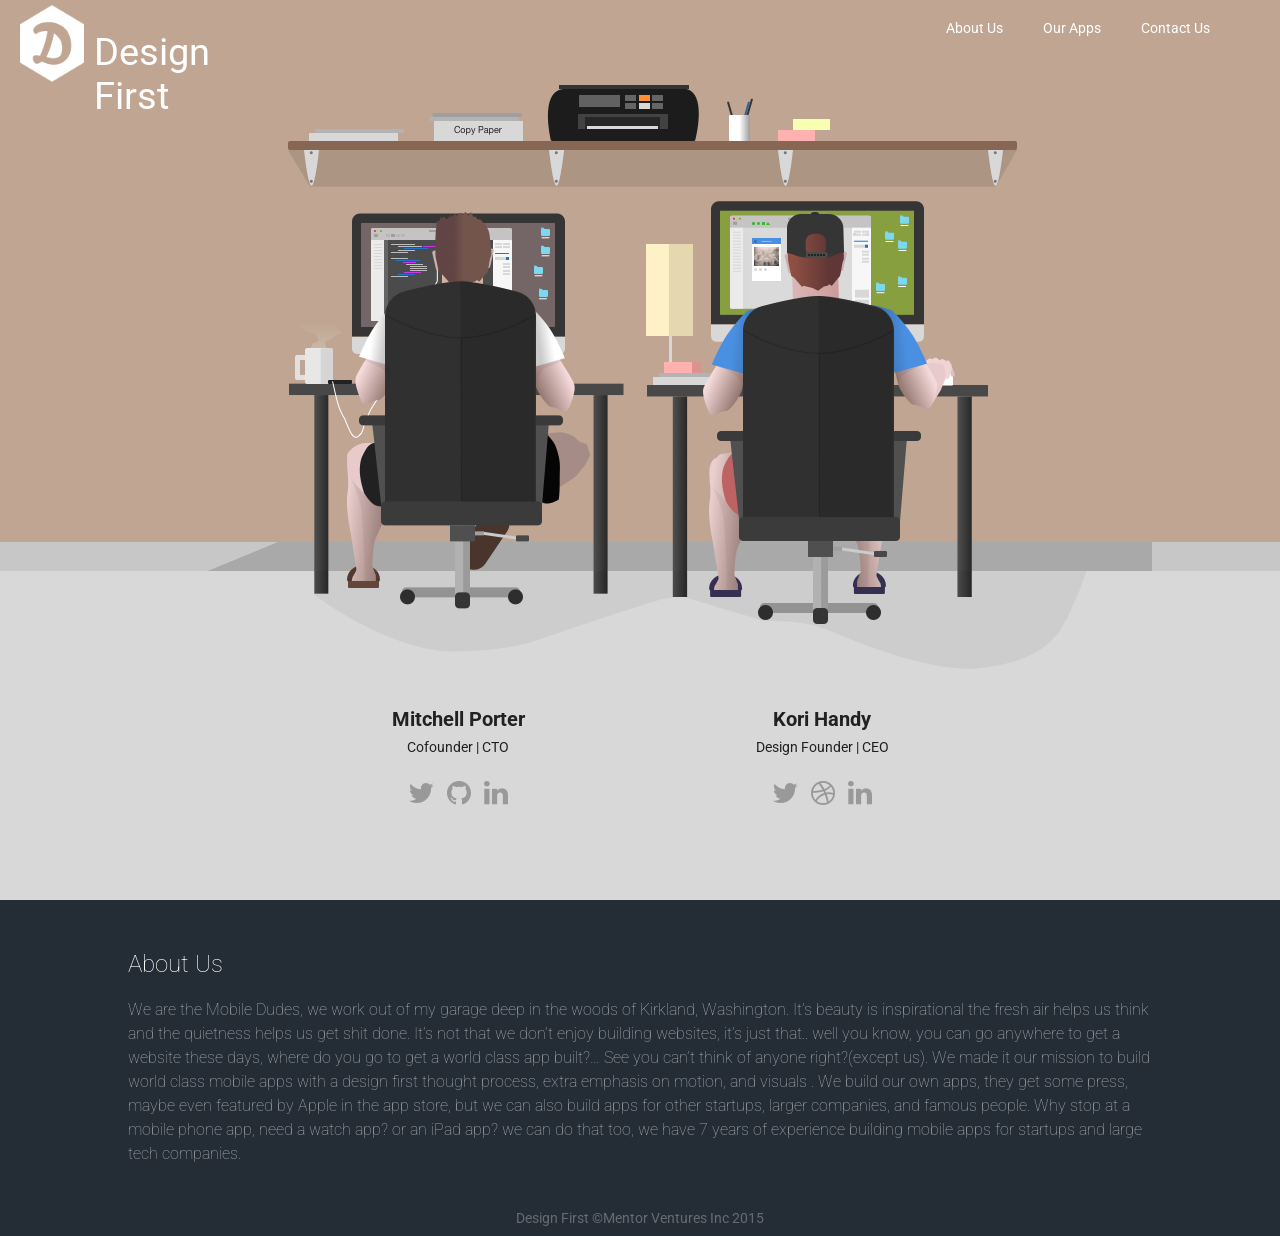
==== commit 41e1a59a: "added some jquery and part of mobile for index" ====
--- a/about.html
+++ b/about.html
@@ -22,8 +22,8 @@
   <div class="desktop-nav">
     <ul>
       <li><a href="about.html">About Us</a></li>
-      <li><a href="#">Our Apps</a></li>
-      <li id="contactUs"><a href="#">Contact Us</a></li>
+      <li><a href="apps.html">Our Apps</a></li>
+      <li class="contactUs"><a href="#">Contact Us</a></li>
     </ul>
   </div>
   <div class="mobile-nav-toggle">
@@ -33,8 +33,8 @@
 <div class="mobile-nav">
   <ul>
     <li><a href="about.html">About Us</a></li>
-    <li><a href="#">Our Apps</a></li>
-    <li><a href="#">Contact Us</a></li>
+    <li><a href="apps.html">Our Apps</a></li>
+    <li class="contactUs"><a href="#">Contact Us</a></li>
   </ul>
 </div>
 <div class="overlay">
@@ -76,11 +76,6 @@
                   <a href="https://github.com/mitchellporter" target="_blank"><i class="fa fa-github fa-2x"></i></a>
                   <a href="https://www.linkedin.com/in/mitchellporter" target="_blank"><i class="fa fa-linkedin fa-2x"></i></a>
                 </p>
-                <p class="icon2">
-                  <a href="https://twitter.com/_mitchellporter" target="_blank"><i class="fa fa-twitter fa-2x"></i></a>
-                  <a href="https://github.com/mitchellporter" target="_blank"><i class="fa fa-github fa-2x"></i></a>
-                  <a href="https://www.linkedin.com/in/mitchellporter" target="_blank"><i class="fa fa-linkedin fa-2x"></i></a>
-                </p>
               </div>
               <div class="dude">
                 <h3>Kori Handy</h3>
@@ -88,11 +83,6 @@
                   Design Founder | CEO
                 </p>
                 <p class="icon1">
-                  <a href="https://twitter.com/KoriDHandy" target="_blank"><i class="fa fa-twitter fa-2x"></i></a>
-                  <a href="https://dribbble.com/KoriDHandy" target="_blank"><i class="fa fa-dribbble fa-2x"></i></a>
-                  <a href="https://www.linkedin.com/in/korihandy" target="_blank"><i class="fa fa-linkedin fa-2x"></i></a>
-                </p>
-                <p class="icon2">
                   <a href="https://twitter.com/KoriDHandy" target="_blank"><i class="fa fa-twitter fa-2x"></i></a>
                   <a href="https://dribbble.com/KoriDHandy" target="_blank"><i class="fa fa-dribbble fa-2x"></i></a>
                   <a href="https://www.linkedin.com/in/korihandy" target="_blank"><i class="fa fa-linkedin fa-2x"></i></a>
--- a/assets/css/style.css
+++ b/assets/css/style.css
@@ -375,7 +375,7 @@
       right: 0; }
       main#about section#dudes #workStation .staff {
         position: absolute;
-        width: 1024px;
+        max-width: 1024px;
         bottom: 365px;
         left: 0;
         right: 0;
@@ -397,19 +397,26 @@
             font-size: 14px; }
             main#about section#dudes #workStation .staff .dude p i.fa {
               margin: 0 5px; }
+              main#about section#dudes #workStation .staff .dude p i.fa:hover {
+                -webkit-transform: scale(1.25);
+                -moz-transform: scale(1.25);
+                -ms-transform: scale(1.25);
+                -o-transform: scale(1.25);
+                transform: scale(1.25);
+                transition: all 200ms ease-in-out; }
+            main#about section#dudes #workStation .staff .dude p .fa-twitter:hover {
+              color: #0090FF; }
+            main#about section#dudes #workStation .staff .dude p .fa-github:hover {
+              color: #000; }
+            main#about section#dudes #workStation .staff .dude p .fa-dribbble:hover {
+              color: #FF1290; }
+            main#about section#dudes #workStation .staff .dude p .fa-linkedin:hover {
+              color: #2C76B0; }
           main#about section#dudes #workStation .staff .dude p.icon1 {
             margin-top: 19px;
             margin-bottom: 8px; }
             main#about section#dudes #workStation .staff .dude p.icon1 a {
               color: #999; }
-          main#about section#dudes #workStation .staff .dude p.icon2 .fa-twitter {
-            color: #0090FF; }
-          main#about section#dudes #workStation .staff .dude p.icon2 .fa-github {
-            color: #000; }
-          main#about section#dudes #workStation .staff .dude p.icon2 .fa-dribbble {
-            color: #FF1290; }
-          main#about section#dudes #workStation .staff .dude p.icon2 .fa-linkedin {
-            color: #2C76B0; }
     main#about section#dudes #mobileStation {
       display: none; }
   main#about section#aboutUs {
@@ -430,7 +437,11 @@
         font-weight: 100;
         font-size: 16px; }
 
-@media (max-width: 768px) {
+@media all and (max-width: 1024px) {
+  main#about section#dudes #workStation img {
+    width: 100vw;
+    height: 1180px; } }
+@media (max-width: 775px) {
   main#about {
     position: relative; }
     main#about section#dudes {
@@ -453,15 +464,13 @@
             margin-top: 20px; }
             main#about section#dudes #mobileStation .dude p.icons a {
               display: inline-block;
-              border-radius: 50%;
-              width: 52px;
-              height: 52px;
-              background: #fff;
               line-height: normal;
               margin: 0 5px; }
               main#about section#dudes #mobileStation .dude p.icons a i {
-                padding: 1px;
-                margin: 5px; }
+                margin: 5px auto;
+                background: #fff;
+                border-radius: 50%;
+                padding: 7.5px 10px; }
               main#about section#dudes #mobileStation .dude p.icons a .fa-twitter {
                 color: #0090FF; }
               main#about section#dudes #mobileStation .dude p.icons a .fa-github {
@@ -501,7 +510,7 @@
           opacity: 0.64;
           font-weight: 100;
           font-size: 16px; } }
-@media (min-width: 500px) and (max-width: 768px) {
+@media (min-width: 500px) and (max-width: 775px) {
   main#about {
     position: relative; }
     main#about section#dudes {
@@ -529,212 +538,6 @@
         -o-justify-content: space-around;
         justify-content: space-around;
         -ms-flex-pack: distribute; } }
-footer {
-  position: absolute;
-  bottom: 0;
-  left: 0;
-  right: 0;
-  z-index: 999; }
-  footer p {
-    text-align: center;
-    color: rgba(255, 255, 255, 0.3);
-    font-size: 14px;
-    margin: 0;
-    padding: 10px; }
-    footer p#inverse {
-      color: rgba(0, 0, 0, 0.3); }
-
-body {
-  font-family: "Roboto", sans-serif;
-  position: relative; }
-  body main#index {
-    background: #0F132A;
-    position: relative; }
-    body main#index section.skyline {
-      position: relative;
-      overflow: hidden;
-      margin: 0;
-      background-image: url(../img/backBox.png);
-      background-size: cover;
-      background-position: center; }
-      body main#index section.skyline .wrapper {
-        height: 1024px; }
-        body main#index section.skyline .wrapper .sky {
-          background-image: url(../img/sky.png);
-          background-repeat: no-repeat;
-          width: 100%;
-          height: 100%;
-          position: absolute; }
-        body main#index section.skyline .wrapper .stars {
-          background-image: url(../img/stars.png);
-          background-repeat: no-repeat;
-          width: 100%;
-          height: 100%;
-          position: absolute; }
-        body main#index section.skyline .wrapper .clouds {
-          display: block;
-          background-image: url(../img/clouds.png);
-          background-repeat: no-repeat;
-          width: 100%;
-          height: 100%;
-          position: absolute; }
-        body main#index section.skyline .wrapper .sunset {
-          background-image: url(../img/sunset.png);
-          background-repeat: no-repeat;
-          width: 100%;
-          height: 100%;
-          position: absolute; }
-        body main#index section.skyline .wrapper .title {
-          color: #fff;
-          position: absolute;
-          top: 30%;
-          left: 0;
-          right: 0;
-          display: -webkit-box;
-          display: -moz-box;
-          display: box;
-          display: -webkit-flex;
-          display: -moz-flex;
-          display: -ms-flexbox;
-          display: flex;
-          -webkit-box-align: center;
-          -moz-box-align: center;
-          box-align: center;
-          -webkit-align-items: center;
-          -moz-align-items: center;
-          -ms-align-items: center;
-          -o-align-items: center;
-          align-items: center;
-          -ms-flex-align: center;
-          -webkit-box-pack: center;
-          -moz-box-pack: center;
-          box-pack: center;
-          -webkit-justify-content: center;
-          -moz-justify-content: center;
-          -ms-justify-content: center;
-          -o-justify-content: center;
-          justify-content: center;
-          -ms-flex-pack: center; }
-          body main#index section.skyline .wrapper .title ul {
-            list-style: none;
-            margin: 0;
-            padding: 0; }
-            body main#index section.skyline .wrapper .title ul .lead {
-              font-size: 72px;
-              font-weight: 300;
-              margin: 0; }
-            body main#index section.skyline .wrapper .title ul .sublead {
-              font-size: 20px;
-              opacity: 0.5;
-              font-weight: 100;
-              margin: 0;
-              padding-left: 5px; }
-        body main#index section.skyline .wrapper .mountains {
-          background-image: url(../img/mountains.png);
-          background-repeat: no-repeat;
-          width: 100%;
-          height: 100%;
-          position: absolute;
-          top: 75px; }
-        body main#index section.skyline .wrapper .backTrees {
-          background-image: url(../img/backTrees.png);
-          background-repeat: no-repeat;
-          width: 100%;
-          height: 100%;
-          position: absolute;
-          top: 75px; }
-        body main#index section.skyline .wrapper .midTrees {
-          background-image: url(../img/midTrees.png);
-          background-repeat: no-repeat;
-          width: 100%;
-          height: 100%;
-          position: absolute;
-          top: 50px; }
-        body main#index section.skyline .wrapper .frontTrees {
-          background-image: url(../img/frontTrees.png);
-          background-repeat: no-repeat;
-          width: 100%;
-          height: 100%;
-          position: absolute;
-          top: 350px; }
-    body main#index section.baseline {
-      background: #0F111D;
-      margin: 0;
-      padding-top: 100px;
-      overflow: hidden;
-      position: relative; }
-      body main#index section.baseline p {
-        text-align: center;
-        font-size: 24px;
-        font-weight: 100;
-        color: #fff;
-        width: 100%;
-        border-bottom: 1px solid rgba(255, 255, 255, 0.2);
-        line-height: 0.1em;
-        margin: 20px 0 100px; }
-        body main#index section.baseline p span {
-          background: #0F111D;
-          padding: 0 10px; }
-      body main#index section.baseline #highlights {
-        padding: 20px;
-        display: -webkit-box;
-        display: -moz-box;
-        display: box;
-        display: -webkit-flex;
-        display: -moz-flex;
-        display: -ms-flexbox;
-        display: flex;
-        -webkit-box-pack: distribute;
-        -moz-box-pack: distribute;
-        box-pack: distribute;
-        -webkit-justify-content: space-around;
-        -moz-justify-content: space-around;
-        -ms-justify-content: space-around;
-        -o-justify-content: space-around;
-        justify-content: space-around;
-        -ms-flex-pack: distribute; }
-        body main#index section.baseline #highlights img {
-          background: #0F111D;
-          width: 200px; }
-        @media (min-width: 776px) {
-          body main#index section.baseline #highlights img:hover {
-            -webkit-transform: scale(1.25);
-            -moz-transform: scale(1.25);
-            -ms-transform: scale(1.25);
-            -o-transform: scale(1.25);
-            transform: scale(1.25);
-            transition: all 300ms ease-in-out; } }
-      body main#index section.baseline .makeout-point {
-        position: relative;
-        bottom: 0;
-        left: 0;
-        right: 0;
-        margin-top: 150px;
-        padding-top: 50px;
-        height: 100vh;
-        max-width: 1366px;
-        background-image: url(../img/vanGuy.png);
-        background-size: cover;
-        background-position: center; }
-        body main#index section.baseline .makeout-point img#tree1 {
-          position: absolute;
-          bottom: -1.5em;
-          left: -2.5em; }
-        body main#index section.baseline .makeout-point img#tree2 {
-          position: absolute;
-          bottom: -1.2em;
-          left: 5em;
-          z-index: 1; }
-        body main#index section.baseline .makeout-point img#tree3 {
-          position: absolute;
-          bottom: -1.2em;
-          right: 8em; }
-        body main#index section.baseline .makeout-point img#tree4 {
-          position: absolute;
-          bottom: -1.5em;
-          right: -1em;
-          z-index: 1; }
-
 .animated {
   -webkit-animation-fill-mode: both;
   -moz-animation-fill-mode: both;
@@ -930,6 +733,1109 @@
   -moz-animation-duration: 1s;
   animation-duration: 1s; }
 
+.shootingStar-slow {
+  -webkit-animation: shootingStar linear 8s;
+  -moz-animation: shootingStar linear 8s;
+  animation: shootingStar linear 8s;
+  -webkit-animation-iteration-count: infinite;
+  -moz-animation-iteration-count: infinite;
+  animation-iteration-count: infinite; }
+
+.shootingStar {
+  -webkit-animation: shootingStar linear 7s;
+  -moz-animation: shootingStar linear 7s;
+  animation: shootingStar linear 7s;
+  -webkit-animation-iteration-count: infinite;
+  -moz-animation-iteration-count: infinite;
+  animation-iteration-count: infinite; }
+
+@-webkit-keyframes shootingStar {
+  0% {
+    -webkit-transform: translate(-2000px, 1000px); }
+  100% {
+    -webkit-transform: translate(3000px, -1000px); } }
+@-moz-keyframes shootingStar {
+  0% {
+    -moz-transform: translate(-2000px, 1000px); }
+  100% {
+    -moz-transform: translate(3000px, -1000px); } }
+@keyframes shootingStar {
+  0% {
+    -webkit-transform: translate(-2000px, 1000px);
+    -moz-transform: translate(-2000px, 1000px);
+    -ms-transform: translate(-2000px, 1000px);
+    -o-transform: translate(-2000px, 1000px);
+    transform: translate(-2000px, 1000px); }
+  100% {
+    -webkit-transform: translate(3000px, -1000px);
+    -moz-transform: translate(3000px, -1000px);
+    -ms-transform: translate(3000px, -1000px);
+    -o-transform: translate(3000px, -1000px);
+    transform: translate(3000px, -1000px); } }
+@-webkit-keyframes jello {
+  from, 11.1%, to {
+    -webkit-transform: none; }
+  22.2% {
+    -webkit-transform: skewX(-12.5deg) skewY(-12.5deg); }
+  33.3% {
+    -webkit-transform: skewX(6.25deg) skewY(6.25deg); }
+  44.4% {
+    -webkit-transform: skewX(-3.125deg) skewY(-3.125deg); }
+  55.5% {
+    -webkit-transform: skewX(1.5625deg) skewY(1.5625deg); }
+  66.6% {
+    -webkit-transform: skewX(-0.78125deg) skewY(-0.78125deg); }
+  77.7% {
+    -webkit-transform: skewX(0.390625deg) skewY(0.390625deg); }
+  88.8% {
+    -webkit-transform: skewX(-0.1953125deg) skewY(-0.1953125deg); } }
+@-moz-keyframes jello {
+  from, 11.1%, to {
+    -moz-transform: none; }
+  22.2% {
+    -moz-transform: skewX(-12.5deg) skewY(-12.5deg); }
+  33.3% {
+    -moz-transform: skewX(6.25deg) skewY(6.25deg); }
+  44.4% {
+    -moz-transform: skewX(-3.125deg) skewY(-3.125deg); }
+  55.5% {
+    -moz-transform: skewX(1.5625deg) skewY(1.5625deg); }
+  66.6% {
+    -moz-transform: skewX(-0.78125deg) skewY(-0.78125deg); }
+  77.7% {
+    -moz-transform: skewX(0.390625deg) skewY(0.390625deg); }
+  88.8% {
+    -moz-transform: skewX(-0.1953125deg) skewY(-0.1953125deg); } }
+@keyframes jello {
+  from, 11.1%, to {
+    -webkit-transform: none;
+    -moz-transform: none;
+    -ms-transform: none;
+    -o-transform: none;
+    transform: none; }
+  22.2% {
+    -webkit-transform: skewX(-12.5deg) skewY(-12.5deg);
+    -moz-transform: skewX(-12.5deg) skewY(-12.5deg);
+    -ms-transform: skewX(-12.5deg) skewY(-12.5deg);
+    -o-transform: skewX(-12.5deg) skewY(-12.5deg);
+    transform: skewX(-12.5deg) skewY(-12.5deg); }
+  33.3% {
+    -webkit-transform: skewX(6.25deg) skewY(6.25deg);
+    -moz-transform: skewX(6.25deg) skewY(6.25deg);
+    -ms-transform: skewX(6.25deg) skewY(6.25deg);
+    -o-transform: skewX(6.25deg) skewY(6.25deg);
+    transform: skewX(6.25deg) skewY(6.25deg); }
+  44.4% {
+    -webkit-transform: skewX(-3.125deg) skewY(-3.125deg);
+    -moz-transform: skewX(-3.125deg) skewY(-3.125deg);
+    -ms-transform: skewX(-3.125deg) skewY(-3.125deg);
+    -o-transform: skewX(-3.125deg) skewY(-3.125deg);
+    transform: skewX(-3.125deg) skewY(-3.125deg); }
+  55.5% {
+    -webkit-transform: skewX(1.5625deg) skewY(1.5625deg);
+    -moz-transform: skewX(1.5625deg) skewY(1.5625deg);
+    -ms-transform: skewX(1.5625deg) skewY(1.5625deg);
+    -o-transform: skewX(1.5625deg) skewY(1.5625deg);
+    transform: skewX(1.5625deg) skewY(1.5625deg); }
+  66.6% {
+    -webkit-transform: skewX(-0.78125deg) skewY(-0.78125deg);
+    -moz-transform: skewX(-0.78125deg) skewY(-0.78125deg);
+    -ms-transform: skewX(-0.78125deg) skewY(-0.78125deg);
+    -o-transform: skewX(-0.78125deg) skewY(-0.78125deg);
+    transform: skewX(-0.78125deg) skewY(-0.78125deg); }
+  77.7% {
+    -webkit-transform: skewX(0.390625deg) skewY(0.390625deg);
+    -moz-transform: skewX(0.390625deg) skewY(0.390625deg);
+    -ms-transform: skewX(0.390625deg) skewY(0.390625deg);
+    -o-transform: skewX(0.390625deg) skewY(0.390625deg);
+    transform: skewX(0.390625deg) skewY(0.390625deg); }
+  88.8% {
+    -webkit-transform: skewX(-0.1953125deg) skewY(-0.1953125deg);
+    -moz-transform: skewX(-0.1953125deg) skewY(-0.1953125deg);
+    -ms-transform: skewX(-0.1953125deg) skewY(-0.1953125deg);
+    -o-transform: skewX(-0.1953125deg) skewY(-0.1953125deg);
+    transform: skewX(-0.1953125deg) skewY(-0.1953125deg); } }
+.jello {
+  -webkit-animation-name: jello;
+  -moz-animation-name: jello;
+  animation-name: jello;
+  -webkit-transform-origin: center;
+  -moz-transform-origin: center;
+  -ms-transform-origin: center;
+  -o-transform-origin: center;
+  transform-origin: center;
+  -webkit-animation-duration: 2s;
+  -moz-animation-duration: 2s;
+  animation-duration: 2s; }
+
+@-webkit-keyframes zoomIn {
+  from {
+    opacity: 0;
+    -webkit-transform: scale3d(0.3, 0.3, 0.3); }
+  50% {
+    opacity: 1; } }
+@-moz-keyframes zoomIn {
+  from {
+    opacity: 0;
+    -moz-transform: scale3d(0.3, 0.3, 0.3); }
+  50% {
+    opacity: 1; } }
+@keyframes zoomIn {
+  from {
+    opacity: 0;
+    -webkit-transform: scale3d(0.3, 0.3, 0.3);
+    -moz-transform: scale3d(0.3, 0.3, 0.3);
+    -ms-transform: scale3d(0.3, 0.3, 0.3);
+    -o-transform: scale3d(0.3, 0.3, 0.3);
+    transform: scale3d(0.3, 0.3, 0.3); }
+  50% {
+    opacity: 1; } }
+.zoomIn {
+  -webkit-animation-name: zoomIn;
+  -moz-animation-name: zoomIn;
+  animation-name: zoomIn;
+  -webkit-animation-duration: 1s;
+  -moz-animation-duration: 1s;
+  animation-duration: 1s; }
+
+main#apps {
+  background: #0F111D;
+  min-height: 80vh;
+  color: #fff;
+  text-align: center;
+  padding-top: 30vh;
+  padding-bottom: 0; }
+  main#apps p {
+    font-size: 5vw;
+    margin: 0; }
+
+footer {
+  position: absolute;
+  bottom: 0;
+  left: 0;
+  right: 0;
+  z-index: 999; }
+  footer p {
+    text-align: center;
+    color: rgba(255, 255, 255, 0.3);
+    font-size: 14px;
+    margin: 0;
+    padding: 10px; }
+    footer p#inverse {
+      color: rgba(0, 0, 0, 0.3); }
+
+body {
+  font-family: "Roboto", sans-serif;
+  position: relative; }
+  body main#index {
+    background: #0F132A;
+    position: relative; }
+  @media all and (max-width: 1024px) {
+    body section.skyline {
+      position: relative;
+      overflow: hidden;
+      margin: 0;
+      background-image: url(../img/backBox.png);
+      background-size: cover;
+      background-position: center; }
+      body section.skyline .wrapper {
+        height: 1024px; }
+        body section.skyline .wrapper .sky {
+          background-image: url(../img/sky.png);
+          background-repeat: no-repeat;
+          width: 100%;
+          height: 100%;
+          position: absolute; }
+        body section.skyline .wrapper .comet1 {
+          position: absolute;
+          top: 100px;
+          width: 132px;
+          height: 70px;
+          background-image: url(../img/comet1.png);
+          background-repeat: no-repeat; }
+        body section.skyline .wrapper .comet2 {
+          position: absolute;
+          top: 400px;
+          width: 230px;
+          height: 70px;
+          background-image: url(../img/comet2.png);
+          background-repeat: no-repeat; }
+        body section.skyline .wrapper .stars {
+          background-image: url(../img/stars.png);
+          background-repeat: no-repeat;
+          width: 100%;
+          height: 100%;
+          position: absolute; }
+        body section.skyline .wrapper ul li.layer {
+          height: 100vh; }
+          body section.skyline .wrapper ul li.layer .clouds {
+            display: block;
+            background-image: url(../img/cloudsLG.png);
+            background-repeat: no-repeat;
+            width: 150%;
+            height: 100%;
+            position: absolute;
+            top: 0;
+            left: -25%; }
+        body section.skyline .wrapper .sunset {
+          background-image: url(../img/sunset.png);
+          background-repeat: no-repeat;
+          background-attachment: fixed;
+          width: 100%;
+          height: 100%;
+          position: absolute; }
+        body section.skyline .wrapper .title {
+          color: #fff;
+          position: absolute;
+          top: 30%;
+          left: 0;
+          right: 0;
+          display: -webkit-box;
+          display: -moz-box;
+          display: box;
+          display: -webkit-flex;
+          display: -moz-flex;
+          display: -ms-flexbox;
+          display: flex;
+          -webkit-box-align: center;
+          -moz-box-align: center;
+          box-align: center;
+          -webkit-align-items: center;
+          -moz-align-items: center;
+          -ms-align-items: center;
+          -o-align-items: center;
+          align-items: center;
+          -ms-flex-align: center;
+          -webkit-box-pack: center;
+          -moz-box-pack: center;
+          box-pack: center;
+          -webkit-justify-content: center;
+          -moz-justify-content: center;
+          -ms-justify-content: center;
+          -o-justify-content: center;
+          justify-content: center;
+          -ms-flex-pack: center; }
+          body section.skyline .wrapper .title ul {
+            list-style: none;
+            margin: 0;
+            padding: 0; }
+            body section.skyline .wrapper .title ul #lead {
+              font-size: 72px;
+              font-weight: 300;
+              margin: 0; }
+            body section.skyline .wrapper .title ul #sublead {
+              font-size: 20px;
+              opacity: 0.5;
+              font-weight: 100;
+              margin: 0;
+              padding-left: 5px; }
+        body section.skyline .wrapper .mountains {
+          background-image: url(../img/mountains.png);
+          background-repeat: no-repeat;
+          width: 100%;
+          height: 100%;
+          position: absolute;
+          top: 75px; }
+        body section.skyline .wrapper .backTrees {
+          background-image: url(../img/backTrees.png);
+          background-repeat: no-repeat;
+          width: 100%;
+          height: 100%;
+          position: absolute;
+          top: 75px; }
+        body section.skyline .wrapper .midTrees {
+          background-image: url(../img/midTrees.png);
+          background-repeat: no-repeat;
+          width: 100%;
+          height: 100%;
+          position: absolute;
+          top: 50px; }
+        body section.skyline .wrapper .frontTrees {
+          background-image: url(../img/frontTrees.png);
+          background-repeat: no-repeat;
+          width: 100%;
+          height: 100%;
+          position: absolute;
+          top: 300px; }
+    body section.baseline {
+      background: #0F111D;
+      margin: 0;
+      padding-top: 100px;
+      overflow: hidden;
+      position: relative; }
+      body section.baseline p {
+        text-align: center;
+        font-size: 24px;
+        font-weight: 100;
+        color: #fff;
+        width: 100%;
+        border-bottom: 1px solid rgba(255, 255, 255, 0.2);
+        line-height: 0.1em;
+        margin: 20px 0 100px; }
+        body section.baseline p span {
+          background: #0F111D;
+          padding: 0 10px; }
+      body section.baseline #highlights {
+        padding: 20px;
+        display: -webkit-box;
+        display: -moz-box;
+        display: box;
+        display: -webkit-flex;
+        display: -moz-flex;
+        display: -ms-flexbox;
+        display: flex;
+        -webkit-box-pack: distribute;
+        -moz-box-pack: distribute;
+        box-pack: distribute;
+        -webkit-justify-content: space-around;
+        -moz-justify-content: space-around;
+        -ms-justify-content: space-around;
+        -o-justify-content: space-around;
+        justify-content: space-around;
+        -ms-flex-pack: distribute; }
+        body section.baseline #highlights img {
+          background: #0F111D;
+          width: 134px;
+          height: 100px; }
+      body section.baseline .makeout-point {
+        position: relative;
+        bottom: 0;
+        left: 0;
+        right: 0;
+        margin-top: 150px;
+        padding-top: 50px;
+        height: 100vh;
+        max-width: 1366px;
+        background-image: url(../img/vanGuy.png);
+        background-size: cover;
+        background-position: center; }
+        body section.baseline .makeout-point img#tree1 {
+          position: absolute;
+          bottom: -1.5em;
+          left: -2.5em; }
+        body section.baseline .makeout-point img#tree2 {
+          position: absolute;
+          bottom: -1.2em;
+          left: 5em;
+          z-index: 1; }
+        body section.baseline .makeout-point img#tree3 {
+          position: absolute;
+          bottom: -1.2em;
+          right: 8em; }
+        body section.baseline .makeout-point img#tree4 {
+          position: absolute;
+          bottom: -1.5em;
+          right: -1em;
+          z-index: 1; }
+        body section.baseline .makeout-point img#tree5,
+        body section.baseline .makeout-point img#tree6,
+        body section.baseline .makeout-point img#tree7,
+        body section.baseline .makeout-point img#tree8,
+        body section.baseline .makeout-point img#tree9,
+        body section.baseline .makeout-point img#tree10,
+        body section.baseline .makeout-point img#tree11,
+        body section.baseline .makeout-point img#tree12,
+        body section.baseline .makeout-point img#tree13,
+        body section.baseline .makeout-point img#tree14,
+        body section.baseline .makeout-point img#tree15,
+        body section.baseline .makeout-point img#tree16 {
+          display: none; } }
+  @media all and (max-width: 768px) {
+    body section.skyline {
+      position: relative;
+      overflow: hidden;
+      margin: 0;
+      background-image: url(../img/backBox.png);
+      background-size: cover;
+      background-position: center; }
+      body section.skyline .wrapper {
+        height: 1024px; }
+        body section.skyline .wrapper .sky {
+          background-image: url(../img/sky.png);
+          background-repeat: no-repeat;
+          width: 100%;
+          height: 100%;
+          position: absolute; }
+        body section.skyline .wrapper .comet1 {
+          position: absolute;
+          top: 100px;
+          width: 132px;
+          height: 70px;
+          background-image: url(../img/comet1.png);
+          background-repeat: no-repeat; }
+        body section.skyline .wrapper .comet2 {
+          position: absolute;
+          top: 400px;
+          width: 230px;
+          height: 70px;
+          background-image: url(../img/comet2.png);
+          background-repeat: no-repeat; }
+        body section.skyline .wrapper .stars {
+          background-image: url(../img/stars.png);
+          background-repeat: no-repeat;
+          width: 100%;
+          height: 100%;
+          position: absolute; }
+        body section.skyline .wrapper ul li.layer {
+          height: 100vh; }
+          body section.skyline .wrapper ul li.layer .clouds {
+            display: block;
+            background-image: url(../img/cloudsLG.png);
+            background-repeat: no-repeat;
+            width: 150%;
+            height: 150%;
+            position: absolute;
+            top: 0;
+            left: -25%; }
+        body section.skyline .wrapper .sunset {
+          background-image: url(../img/sunset.png);
+          background-repeat: no-repeat;
+          background-attachment: fixed;
+          width: 100%;
+          height: 100%;
+          position: absolute; }
+        body section.skyline .wrapper .title {
+          color: #fff;
+          position: absolute;
+          top: 30%;
+          left: 0;
+          right: 0;
+          display: -webkit-box;
+          display: -moz-box;
+          display: box;
+          display: -webkit-flex;
+          display: -moz-flex;
+          display: -ms-flexbox;
+          display: flex;
+          -webkit-box-align: center;
+          -moz-box-align: center;
+          box-align: center;
+          -webkit-align-items: center;
+          -moz-align-items: center;
+          -ms-align-items: center;
+          -o-align-items: center;
+          align-items: center;
+          -ms-flex-align: center;
+          -webkit-box-pack: center;
+          -moz-box-pack: center;
+          box-pack: center;
+          -webkit-justify-content: center;
+          -moz-justify-content: center;
+          -ms-justify-content: center;
+          -o-justify-content: center;
+          justify-content: center;
+          -ms-flex-pack: center; }
+          body section.skyline .wrapper .title ul {
+            list-style: none;
+            margin: 0;
+            padding: 0; }
+            body section.skyline .wrapper .title ul #lead {
+              font-size: 6vw;
+              font-weight: 300;
+              margin: 0; }
+            body section.skyline .wrapper .title ul #sublead {
+              font-size: 2.5vw;
+              opacity: 0.5;
+              font-weight: 100;
+              margin: 0;
+              padding-left: 5px; }
+        body section.skyline .wrapper .mountains {
+          background-image: url(../img/mountains.png);
+          background-repeat: no-repeat;
+          width: 100%;
+          height: 100%;
+          position: absolute;
+          top: 75px; }
+        body section.skyline .wrapper .backTrees {
+          background-image: url(../img/backTrees.png);
+          background-repeat: no-repeat;
+          width: 100%;
+          height: 100%;
+          position: absolute;
+          top: 75px; }
+        body section.skyline .wrapper .midTrees {
+          background-image: url(../img/midTrees.png);
+          background-repeat: no-repeat;
+          width: 100%;
+          height: 100%;
+          position: absolute;
+          top: 50px; }
+        body section.skyline .wrapper .frontTrees {
+          background-image: url(../img/frontTrees.png);
+          background-repeat: no-repeat;
+          width: 100%;
+          height: 100%;
+          position: absolute;
+          top: 300px; }
+    body section.baseline {
+      background: #0F111D;
+      margin: 0;
+      padding-top: 100px;
+      overflow: hidden;
+      position: relative; }
+      body section.baseline p {
+        text-align: center;
+        font-size: 24px;
+        font-weight: 100;
+        color: #fff;
+        width: 100%;
+        border-bottom: 1px solid rgba(255, 255, 255, 0.2);
+        line-height: 0.1em;
+        margin: 20px 0 100px; }
+        body section.baseline p span {
+          background: #0F111D;
+          padding: 0 10px; }
+      body section.baseline #highlights {
+        padding: 20px;
+        display: -webkit-box;
+        display: -moz-box;
+        display: box;
+        display: -webkit-flex;
+        display: -moz-flex;
+        display: -ms-flexbox;
+        display: flex;
+        -webkit-box-pack: distribute;
+        -moz-box-pack: distribute;
+        box-pack: distribute;
+        -webkit-justify-content: space-around;
+        -moz-justify-content: space-around;
+        -ms-justify-content: space-around;
+        -o-justify-content: space-around;
+        justify-content: space-around;
+        -ms-flex-pack: distribute; }
+        body section.baseline #highlights img {
+          background: #0F111D;
+          width: 134px;
+          height: 100px; }
+      body section.baseline .makeout-point {
+        position: relative;
+        bottom: 0;
+        left: 0;
+        right: 0;
+        margin-top: 15vh;
+        padding-top: 0px;
+        height: 50vh;
+        max-width: 1366px;
+        background-image: url(../img/vanGuy.png);
+        background-size: calc(1024px - 25vw) auto;
+        background-repeat: no-repeat;
+        background-position: bottom center; }
+        body section.baseline .makeout-point img#tree1 {
+          position: absolute;
+          bottom: -1.5em;
+          left: -2.5em; }
+        body section.baseline .makeout-point img#tree2 {
+          position: absolute;
+          bottom: -1.2em;
+          left: 5em;
+          z-index: 1; }
+        body section.baseline .makeout-point img#tree3 {
+          position: absolute;
+          bottom: -1.2em;
+          right: 8em; }
+        body section.baseline .makeout-point img#tree4 {
+          position: absolute;
+          bottom: -1.5em;
+          right: -1em;
+          z-index: 1; }
+        body section.baseline .makeout-point img#tree5,
+        body section.baseline .makeout-point img#tree6,
+        body section.baseline .makeout-point img#tree7,
+        body section.baseline .makeout-point img#tree8,
+        body section.baseline .makeout-point img#tree9,
+        body section.baseline .makeout-point img#tree10,
+        body section.baseline .makeout-point img#tree11,
+        body section.baseline .makeout-point img#tree12,
+        body section.baseline .makeout-point img#tree13,
+        body section.baseline .makeout-point img#tree14,
+        body section.baseline .makeout-point img#tree15,
+        body section.baseline .makeout-point img#tree16 {
+          display: none; } }
+  @media all and (max-width: 667px) {
+    body section.skyline {
+      position: relative;
+      overflow: hidden;
+      margin: 0;
+      background-image: url(../img/backBox.png);
+      background-size: cover;
+      background-position: center; }
+      body section.skyline .wrapper {
+        height: 1024px; }
+        body section.skyline .wrapper .sky {
+          background-image: url(../img/sky.png);
+          background-repeat: no-repeat;
+          width: 100%;
+          height: 100%;
+          position: absolute; }
+        body section.skyline .wrapper .comet1 {
+          position: absolute;
+          top: 100px;
+          width: 132px;
+          height: 70px;
+          background-image: url(../img/comet1.png);
+          background-repeat: no-repeat; }
+        body section.skyline .wrapper .comet2 {
+          position: absolute;
+          top: 400px;
+          width: 230px;
+          height: 70px;
+          background-image: url(../img/comet2.png);
+          background-repeat: no-repeat; }
+        body section.skyline .wrapper .stars {
+          background-image: url(../img/stars.png);
+          background-repeat: no-repeat;
+          width: 100%;
+          height: 100%;
+          position: absolute; }
+        body section.skyline .wrapper ul li.layer {
+          height: 100vh; }
+          body section.skyline .wrapper ul li.layer .clouds {
+            display: block;
+            background-image: url(../img/cloudsLG.png);
+            background-repeat: no-repeat;
+            width: 150%;
+            height: 150%;
+            position: absolute;
+            top: 0;
+            left: -25%; }
+        body section.skyline .wrapper .sunset {
+          background-image: url(../img/sunset.png);
+          background-repeat: no-repeat;
+          background-attachment: fixed;
+          background-size: 125%;
+          background-position: -50px center;
+          width: 150%;
+          height: 100%;
+          position: absolute;
+          top: 7%;
+          left: 0px; }
+        body section.skyline .wrapper .title {
+          color: #fff;
+          position: absolute;
+          top: 30%;
+          left: 0;
+          right: 0;
+          opacity: 0;
+          display: -webkit-box;
+          display: -moz-box;
+          display: box;
+          display: -webkit-flex;
+          display: -moz-flex;
+          display: -ms-flexbox;
+          display: flex;
+          -webkit-box-align: center;
+          -moz-box-align: center;
+          box-align: center;
+          -webkit-align-items: center;
+          -moz-align-items: center;
+          -ms-align-items: center;
+          -o-align-items: center;
+          align-items: center;
+          -ms-flex-align: center;
+          -webkit-box-pack: center;
+          -moz-box-pack: center;
+          box-pack: center;
+          -webkit-justify-content: center;
+          -moz-justify-content: center;
+          -ms-justify-content: center;
+          -o-justify-content: center;
+          justify-content: center;
+          -ms-flex-pack: center; }
+        body section.skyline .wrapper .title.zoomIn {
+          opacity: 1; }
+          body section.skyline .wrapper .title.zoomIn ul {
+            list-style: none;
+            margin: 0;
+            padding: 0; }
+            body section.skyline .wrapper .title.zoomIn ul #lead {
+              font-size: 6vw;
+              font-weight: 300;
+              margin: 0; }
+            body section.skyline .wrapper .title.zoomIn ul #sublead {
+              font-size: 20px;
+              opacity: 0.5;
+              font-weight: 100;
+              margin: 0;
+              padding-left: 5px; }
+        body section.skyline .wrapper .mountains {
+          background-image: url(../img/mountains.png);
+          background-repeat: no-repeat;
+          width: 150%;
+          height: 100%;
+          position: absolute;
+          top: 75px;
+          left: -25%; }
+        body section.skyline .wrapper .backTrees {
+          background-image: url(../img/backTrees.png);
+          background-repeat: no-repeat;
+          width: 100%;
+          height: 100%;
+          position: absolute;
+          top: 75px;
+          left: -20%; }
+        body section.skyline .wrapper .midTrees {
+          background-image: url(../img/midTrees.png);
+          background-repeat: no-repeat;
+          width: 100%;
+          height: 100%;
+          position: absolute;
+          top: 75px; }
+        body section.skyline .wrapper .frontTrees {
+          background-image: url(../img/frontTrees.png);
+          background-repeat: no-repeat;
+          width: 100%;
+          height: 100%;
+          position: absolute;
+          top: 425px; }
+    body section.baseline {
+      background: #0F111D;
+      margin: 0;
+      padding-top: 100px;
+      overflow: hidden;
+      position: relative; }
+      body section.baseline p {
+        text-align: center;
+        font-size: 24px;
+        font-weight: 100;
+        color: #fff;
+        width: 100%;
+        border-bottom: 1px solid rgba(255, 255, 255, 0.2);
+        line-height: 0.1em;
+        margin: 20px 0 100px; }
+        body section.baseline p span {
+          background: #0F111D;
+          padding: 0 10px; }
+      body section.baseline #highlights {
+        padding: 20px;
+        display: -webkit-box;
+        display: -moz-box;
+        display: box;
+        display: -webkit-flex;
+        display: -moz-flex;
+        display: -ms-flexbox;
+        display: flex;
+        -webkit-box-pack: distribute;
+        -moz-box-pack: distribute;
+        box-pack: distribute;
+        -webkit-justify-content: space-around;
+        -moz-justify-content: space-around;
+        -ms-justify-content: space-around;
+        -o-justify-content: space-around;
+        justify-content: space-around;
+        -ms-flex-pack: distribute;
+        -webkit-box-lines: multiple;
+        -moz-box-lines: multiple;
+        box-lines: multiple;
+        -webkit-flex-wrap: wrap;
+        -moz-flex-wrap: wrap;
+        -ms-flex-wrap: wrap;
+        flex-wrap: wrap; }
+        body section.baseline #highlights img {
+          background: #0F111D;
+          width: 134px;
+          height: 100px;
+          margin: 0 50px 50px; }
+      body section.baseline .makeout-point {
+        position: relative;
+        bottom: 0;
+        left: 0;
+        right: 0;
+        margin-top: 15vh;
+        padding-top: 0px;
+        height: 200vh;
+        max-height: calc(1024px - 75vh);
+        max-width: 1366px;
+        background-image: url(../img/vanGuy.png);
+        background-size: calc(1024px - 25vw) auto;
+        background-repeat: no-repeat;
+        background-position: bottom center; }
+        body section.baseline .makeout-point img#tree1 {
+          height: 47%;
+          position: absolute;
+          bottom: -1.5em;
+          left: -8%; }
+        body section.baseline .makeout-point img#tree2 {
+          height: 37%;
+          position: absolute;
+          bottom: -1.2em;
+          left: 5%;
+          z-index: 1; }
+        body section.baseline .makeout-point img#tree3 {
+          height: 40%;
+          position: absolute;
+          bottom: -1.2em;
+          right: 8%; }
+        body section.baseline .makeout-point img#tree4 {
+          height: 50%;
+          position: absolute;
+          bottom: -1.5em;
+          right: -8%;
+          z-index: 1; }
+        body section.baseline .makeout-point img#tree5,
+        body section.baseline .makeout-point img#tree6,
+        body section.baseline .makeout-point img#tree7,
+        body section.baseline .makeout-point img#tree8,
+        body section.baseline .makeout-point img#tree9,
+        body section.baseline .makeout-point img#tree10,
+        body section.baseline .makeout-point img#tree11,
+        body section.baseline .makeout-point img#tree12,
+        body section.baseline .makeout-point img#tree13,
+        body section.baseline .makeout-point img#tree14,
+        body section.baseline .makeout-point img#tree15,
+        body section.baseline .makeout-point img#tree16 {
+          display: none; } }
+  @media all and (min-width: 1025px) {
+    body section.skyline {
+      position: relative;
+      overflow: hidden;
+      margin: 0;
+      background-image: url(../img/backBox.png);
+      background-size: cover;
+      background-position: center; }
+      body section.skyline .wrapper {
+        height: 1024px; }
+        body section.skyline .wrapper .sky {
+          background-image: url(../img/skyLG.png);
+          background-repeat: no-repeat;
+          width: 100%;
+          height: 100%;
+          position: absolute; }
+        body section.skyline .wrapper .comet1 {
+          position: absolute;
+          top: 100px;
+          width: 132px;
+          height: 70px;
+          background-image: url(../img/comet1.png);
+          background-repeat: no-repeat; }
+        body section.skyline .wrapper .comet2 {
+          position: absolute;
+          top: 500px;
+          width: 230px;
+          height: 70px;
+          background-image: url(../img/comet2.png);
+          background-repeat: no-repeat; }
+        body section.skyline .wrapper .stars {
+          display: none;
+          background-image: url(../img/stars.png);
+          background-repeat: no-repeat;
+          width: 100%;
+          height: 100%;
+          position: absolute; }
+        body section.skyline .wrapper ul li.layer {
+          height: 100vh; }
+          body section.skyline .wrapper ul li.layer .clouds {
+            display: block;
+            background-image: url(../img/cloudsLG.png);
+            background-repeat: no-repeat;
+            width: 150%;
+            height: 100%;
+            position: absolute;
+            top: 0;
+            left: -20px; }
+        body section.skyline .wrapper .sunset {
+          background-image: url(../img/sunsetLG.png);
+          background-repeat: no-repeat;
+          width: 100%;
+          height: 100%;
+          position: absolute;
+          left: 150px; }
+        body section.skyline .wrapper .title {
+          color: #fff;
+          position: absolute;
+          top: 30%;
+          left: 0;
+          right: 0;
+          display: -webkit-box;
+          display: -moz-box;
+          display: box;
+          display: -webkit-flex;
+          display: -moz-flex;
+          display: -ms-flexbox;
+          display: flex;
+          -webkit-box-align: center;
+          -moz-box-align: center;
+          box-align: center;
+          -webkit-align-items: center;
+          -moz-align-items: center;
+          -ms-align-items: center;
+          -o-align-items: center;
+          align-items: center;
+          -ms-flex-align: center;
+          -webkit-box-pack: center;
+          -moz-box-pack: center;
+          box-pack: center;
+          -webkit-justify-content: center;
+          -moz-justify-content: center;
+          -ms-justify-content: center;
+          -o-justify-content: center;
+          justify-content: center;
+          -ms-flex-pack: center; }
+          body section.skyline .wrapper .title ul {
+            list-style: none;
+            margin: 0;
+            padding: 0; }
+            body section.skyline .wrapper .title ul #lead {
+              font-size: 72px;
+              font-weight: 300;
+              margin: 0; }
+            body section.skyline .wrapper .title ul #sublead {
+              font-size: 20px;
+              opacity: 0.5;
+              font-weight: 100;
+              margin: 0;
+              padding-left: 5px; }
+        body section.skyline .wrapper .mountains {
+          background-image: url(../img/mountainsLG.png);
+          background-repeat: no-repeat;
+          width: 100%;
+          height: 100%;
+          position: absolute;
+          top: 675px; }
+        body section.skyline .wrapper .backTrees {
+          display: none;
+          background-image: url(../img/backTrees.png);
+          background-repeat: no-repeat;
+          width: 100%;
+          height: 100%;
+          position: absolute;
+          top: 75px; }
+        body section.skyline .wrapper .midTrees {
+          background-image: url(../img/midTreesLG.png);
+          background-repeat: no-repeat;
+          width: 100%;
+          height: 100%;
+          position: absolute;
+          top: 650px; }
+        body section.skyline .wrapper .frontTrees {
+          background-image: url(../img/frontTreesLG.png);
+          background-repeat: no-repeat;
+          width: 100%;
+          height: 100%;
+          position: absolute;
+          top: 400px; }
+    body section.baseline {
+      background: #0F111D;
+      margin: 0;
+      padding-top: 100px;
+      overflow: hidden;
+      position: relative; }
+      body section.baseline p {
+        text-align: center;
+        font-size: 24px;
+        font-weight: 100;
+        color: #fff;
+        max-width: 90%;
+        border-bottom: 1px solid rgba(255, 255, 255, 0.1);
+        line-height: 0.1em;
+        margin: 20px auto 100px; }
+        body section.baseline p span {
+          background: #0F111D;
+          padding: 0 10px; }
+      body section.baseline #highlights {
+        max-width: 75%;
+        margin: 0 auto;
+        padding: 20px;
+        display: -webkit-box;
+        display: -moz-box;
+        display: box;
+        display: -webkit-flex;
+        display: -moz-flex;
+        display: -ms-flexbox;
+        display: flex;
+        -webkit-box-pack: distribute;
+        -moz-box-pack: distribute;
+        box-pack: distribute;
+        -webkit-justify-content: space-around;
+        -moz-justify-content: space-around;
+        -ms-justify-content: space-around;
+        -o-justify-content: space-around;
+        justify-content: space-around;
+        -ms-flex-pack: distribute; }
+        body section.baseline #highlights img {
+          background: #0F111D;
+          width: 134px;
+          height: 100px; }
+      body section.baseline .makeout-point {
+        height: 800px;
+        width: 100%;
+        margin-bottom: -50px;
+        background-image: url(../img/vanGuyLG.png);
+        background-repeat: no-repeat;
+        background-position: bottom; }
+        body section.baseline .makeout-point img#tree1 {
+          position: absolute;
+          bottom: -1.5em;
+          left: 22%; }
+        body section.baseline .makeout-point img#tree2 {
+          position: absolute;
+          bottom: -2em;
+          left: 30%;
+          z-index: 1; }
+        body section.baseline .makeout-point img#tree3 {
+          position: absolute;
+          bottom: -1.2em;
+          right: 26%; }
+        body section.baseline .makeout-point img#tree4 {
+          position: absolute;
+          bottom: -1.5em;
+          right: 15%;
+          z-index: 1; }
+        body section.baseline .makeout-point img#tree5 {
+          position: absolute;
+          bottom: -1.5em;
+          left: -4.5%;
+          z-index: 1; }
+        body section.baseline .makeout-point img#tree6 {
+          position: absolute;
+          bottom: -0.5em;
+          left: 3%; }
+        body section.baseline .makeout-point img#tree7 {
+          position: absolute;
+          bottom: -1em;
+          left: 7.5%;
+          z-index: 1; }
+        body section.baseline .makeout-point img#tree8 {
+          position: absolute;
+          bottom: -2em;
+          left: 14%; }
+        body section.baseline .makeout-point img#tree9 {
+          position: absolute;
+          bottom: -1.5em;
+          left: 20%;
+          z-index: 1; }
+        body section.baseline .makeout-point img#tree10 {
+          position: absolute;
+          bottom: 0;
+          right: 11%;
+          z-index: 2; }
+        body section.baseline .makeout-point img#tree11 {
+          position: absolute;
+          bottom: 0;
+          right: 10%; }
+        body section.baseline .makeout-point img#tree12 {
+          position: absolute;
+          bottom: 0;
+          right: 7%;
+          z-index: 1; }
+        body section.baseline .makeout-point img#tree13 {
+          position: absolute;
+          bottom: 0;
+          right: 7%; }
+        body section.baseline .makeout-point img#tree14 {
+          position: absolute;
+          bottom: 0;
+          right: 4%;
+          z-index: 2; }
+        body section.baseline .makeout-point img#tree15 {
+          position: absolute;
+          bottom: 0;
+          right: 0.5%;
+          z-index: 1; }
+        body section.baseline .makeout-point img#tree16 {
+          position: absolute;
+          bottom: 0;
+          right: -1em; } }
+
 nav {
   position: relative; }
   nav .logo {
@@ -976,7 +1882,7 @@
         nav .desktop-nav ul li:first-child {
           margin-left: auto; }
         nav .desktop-nav ul li:hover {
-          background: rgba(255, 255, 255, 0.2); }
+          border: 1px solid #fff; }
         nav .desktop-nav ul li a {
           text-decoration: none;
           color: #fff;
@@ -1102,7 +2008,7 @@
 
 .overlay {
   min-height: 550px;
-  background: rgba(0, 0, 0, 0.7);
+  background: rgba(0, 0, 0, 0.75);
   position: absolute;
   top: 0;
   right: 0;
@@ -1111,27 +2017,35 @@
   z-index: 2;
   opacity: 0;
   pointer-events: none;
-  transition: all 300ms ease-in-out; }
+  transition: all 700ms ease-in-out; }
   .overlay.is-open {
     opacity: 1;
     pointer-events: auto; }
     .overlay.is-open .modal {
-      transform: translate(0, 0); }
+      -webkit-transform: translateY(0);
+      -moz-transform: translateY(0);
+      -ms-transform: translateY(0);
+      -o-transform: translateY(0);
+      transform: translateY(0); }
 
 .modal {
-  transform: translate(0, -1000px);
+  -webkit-transform: translateY(-1000px);
+  -moz-transform: translateY(-1000px);
+  -ms-transform: translateY(-1000px);
+  -o-transform: translateY(-1000px);
+  transform: translateY(-1000px);
   transition: all 600ms ease-in-out;
   max-width: 100%;
   min-height: 550px;
   background: #242C35;
   padding: 30px;
-  box-shadow: 0 20px 5px rgba(0, 0, 0, 0.4);
+  box-shadow: 0 20px 0px rgba(0, 0, 0, 0.4);
   position: relative;
   color: #fff; }
   .modal .close-btn {
     position: absolute;
-    top: 30px;
-    right: 30px;
+    top: 20px;
+    right: 5%;
     height: 50px;
     width: 50px;
     font-size: 50px;
@@ -1141,82 +2055,90 @@
     cursor: pointer;
     transition: all 100ms ease-in-out; }
     .modal .close-btn:hover {
+      -webkit-transform: scale(1.3);
+      -moz-transform: scale(1.3);
+      -ms-transform: scale(1.3);
+      -o-transform: scale(1.3);
       transform: scale(1.3); }
-  .modal .container h2 {
-    font-weight: 300; }
-  .modal .container p {
-    line-height: 1.5;
-    font-weight: 100;
-    font-size: 18px; }
-    .modal .container p a {
-      color: #2CFFD6;
-      text-decoration: none; }
-  .modal .container form {
-    color: black;
-    position: relative; }
-    .modal .container form .formInput {
-      display: inline-block;
-      vertical-align: top;
-      position: absolute;
-      right: 0;
-      top: 0; }
-      .modal .container form .formInput:first-child {
-        left: 0; }
-        .modal .container form .formInput:first-child input {
-          display: block;
-          margin-bottom: 27px;
-          background: #979797;
-          width: 400px;
-          height: 42px;
+  .modal .container {
+    padding-top: 20px; }
+    .modal .container h2 {
+      font-weight: 300; }
+    .modal .container p {
+      line-height: 1.5;
+      font-weight: 100;
+      font-size: 18px; }
+      .modal .container p a {
+        color: #30BD94;
+        text-decoration: none; }
+    .modal .container form {
+      color: black;
+      position: relative;
+      margin-top: 50px; }
+      .modal .container form .formInput {
+        display: inline-block;
+        vertical-align: top;
+        float: right;
+        width: 50%; }
+        .modal .container form .formInput:first-child {
+          float: left;
+          width: 40%; }
+          .modal .container form .formInput:first-child input {
+            display: block;
+            margin-bottom: 27px;
+            background: #50575E;
+            width: 100%;
+            height: 46px;
+            border-radius: 3px;
+            border: none;
+            padding: 1px 10px;
+            box-sizing: border-box; }
+            .modal .container form .formInput:first-child input::-webkit-input-placeholder {
+              color: #fff;
+              font-weight: 100; }
+            .modal .container form .formInput:first-child input::-moz-placeholder {
+              color: #fff;
+              font-weight: 100; }
+            .modal .container form .formInput:first-child input:-moz-placeholder {
+              color: #fff;
+              font-weight: 100; }
+            .modal .container form .formInput:first-child input:-ms-input-placeholder {
+              color: #fff;
+              font-weight: 100; }
+        .modal .container form .formInput textarea {
+          width: 100%;
+          height: 192px;
           border-radius: 3px;
-          border-color: #888;
-          padding: 1px 5px; }
-          .modal .container form .formInput:first-child input::-webkit-input-placeholder {
-            color: #fff;
+          padding: 10px;
+          box-sizing: border-box;
+          border: none; }
+          .modal .container form .formInput textarea::-webkit-input-placeholder {
+            color: #242C35;
+            opacity: 0.8;
             font-weight: 100; }
-          .modal .container form .formInput:first-child input::-moz-placeholder {
-            color: #fff;
+          .modal .container form .formInput textarea::-moz-placeholder {
+            color: #242C35;
+            opacity: 0.8;
             font-weight: 100; }
-          .modal .container form .formInput:first-child input:-moz-placeholder {
-            color: #fff;
+          .modal .container form .formInput textarea:-moz-placeholder {
+            color: #242C35;
+            opacity: 0.8;
             font-weight: 100; }
-          .modal .container form .formInput:first-child input:-ms-input-placeholder {
-            color: #fff;
+          .modal .container form .formInput textarea:-ms-input-placeholder {
+            color: #242C35;
+            opacity: 0.8;
             font-weight: 100; }
-      .modal .container form .formInput textarea {
-        width: 500px;
-        height: 192px;
-        border-radius: 3px;
-        overflow: scroll;
-        padding: 5px; }
-        .modal .container form .formInput textarea::-webkit-input-placeholder {
-          color: #242C35;
-          opacity: 0.8;
-          font-weight: 100; }
-        .modal .container form .formInput textarea::-moz-placeholder {
-          color: #242C35;
-          opacity: 0.8;
-          font-weight: 100; }
-        .modal .container form .formInput textarea:-moz-placeholder {
-          color: #242C35;
-          opacity: 0.8;
-          font-weight: 100; }
-        .modal .container form .formInput textarea:-ms-input-placeholder {
-          color: #242C35;
-          opacity: 0.8;
-          font-weight: 100; }
-    .modal .container form .formBottom {
-      width: 100%;
-      position: absolute;
-      top: 250px;
-      text-align: right; }
-      .modal .container form .formBottom input {
-        background: #2CFFD6;
-        border-radius: 3px;
-        border: none;
-        line-height: 1.5;
-        padding: 7px 50px;
-        color: #fff; }
+      .modal .container form .formBottom {
+        width: 100%;
+        text-align: right;
+        clear: both; }
+        .modal .container form .formBottom input[type="submit"] {
+          background: #30BD94;
+          border-radius: 3px;
+          border: none;
+          line-height: 1.5;
+          padding: 7px 50px;
+          color: #fff; }
 
 @media (max-width: 775px) {
   nav {
@@ -1236,4 +2158,19 @@
       top: 10px;
       z-index: 2; }
       nav .mobile-nav-toggle.is-open {
-        position: fixed; } }
+        position: fixed; }
+
+  .modal .container form .formInput {
+    display: block;
+    width: 100%;
+    float: none; }
+    .modal .container form .formInput:first-child {
+      width: 100%; }
+      .modal .container form .formInput:first-child input {
+        margin-bottom: 25px; }
+  .modal .container form .formBottom {
+    width: 100%;
+    text-align: center;
+    margin-top: 20px; }
+    .modal .container form .formBottom input[type="submit"] {
+      width: 100%; } }
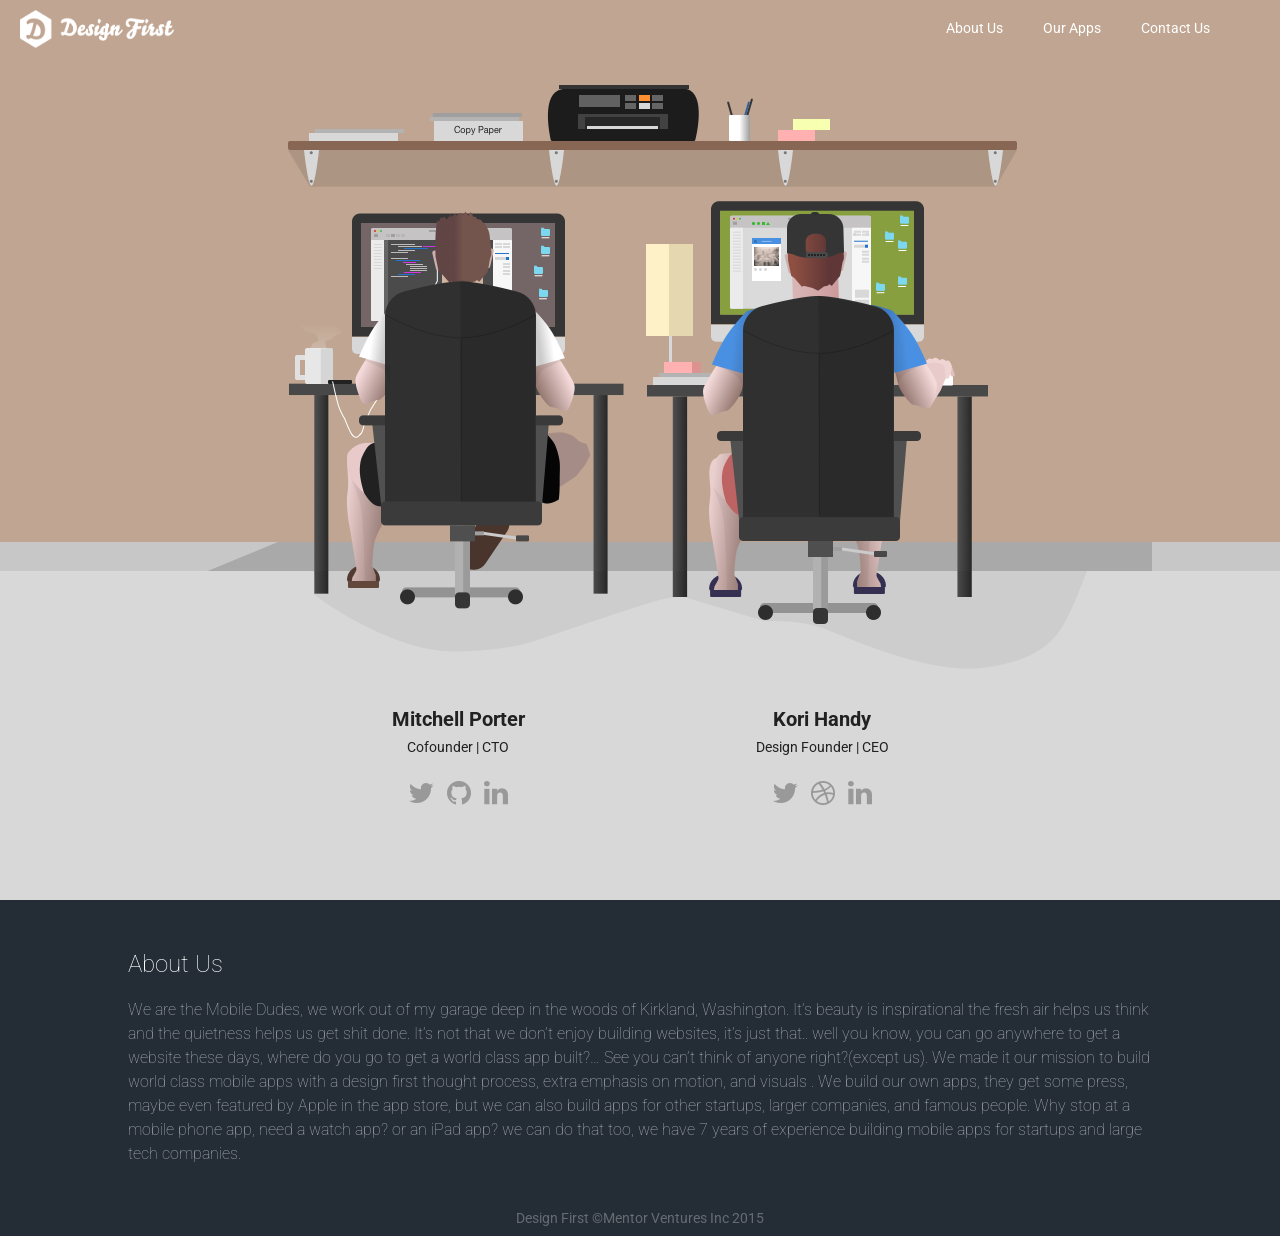
==== commit 4bc4e415: "began work on apps page and tidy up index mobile" ====
--- a/about.html
+++ b/about.html
@@ -4,7 +4,7 @@
     <meta charset="utf-8">
 <meta http-equiv="X-UA-Compatible" content="IE=edge,chrome=1">
 <meta name="viewport" content="width=device-width">
-<title>Mentor Ventures | Design First Thinkers</title>
+<title>Design First Thinkers</title>
 <link rel="stylesheet" href="http://code.ionicframework.com/ionicons/2.0.1/css/ionicons.min.css">
 <link rel="stylesheet" href="assets/css/style.css">
 <link rel="stylesheet" href="assets/font-awesome/css/font-awesome.min.css">
@@ -16,8 +16,8 @@
       <section id="dudes">
           <nav>
   <div class="logo">
-    <a href="index.html"><img src="assets/img/logo.png" alt="design first logo" id="logo" /></a>
-    <h1>Design First</h1>
+    <a href="index.html"><img src="assets/img/logo.png" alt="design first logo" id="logo1" /></a>
+    <a href="index.html"><img src="assets/img/logo2.png" alt="design first logo" id="logo2" /></a>
   </div>
   <div class="desktop-nav">
     <ul>
--- a/assets/css/style.css
+++ b/assets/css/style.css
@@ -372,7 +372,8 @@
       position: absolute;
       top: 0;
       left: 0;
-      right: 0; }
+      right: 0;
+      overflow: hidden; }
       main#about section#dudes #workStation .staff {
         position: absolute;
         max-width: 1024px;
@@ -741,6 +742,14 @@
   -moz-animation-iteration-count: infinite;
   animation-iteration-count: infinite; }
 
+.shootingStar-low {
+  -webkit-animation: shootingStar-low linear 7s;
+  -moz-animation: shootingStar-low linear 7s;
+  animation: shootingStar-low linear 7s;
+  -webkit-animation-iteration-count: infinite;
+  -moz-animation-iteration-count: infinite;
+  animation-iteration-count: infinite; }
+
 .shootingStar {
   -webkit-animation: shootingStar linear 7s;
   -moz-animation: shootingStar linear 7s;
@@ -772,6 +781,29 @@
     -ms-transform: translate(3000px, -1000px);
     -o-transform: translate(3000px, -1000px);
     transform: translate(3000px, -1000px); } }
+@-webkit-keyframes shootingStar-low {
+  0% {
+    -webkit-transform: translate(-2000px, 800px) rotate(5deg); }
+  100% {
+    -webkit-transform: translate(3000px, -700px) rotate(5deg); } }
+@-moz-keyframes shootingStar-low {
+  0% {
+    -moz-transform: translate(-2000px, 800px) rotate(5deg); }
+  100% {
+    -moz-transform: translate(3000px, -700px) rotate(5deg); } }
+@keyframes shootingStar-low {
+  0% {
+    -webkit-transform: translate(-2000px, 800px) rotate(5deg);
+    -moz-transform: translate(-2000px, 800px) rotate(5deg);
+    -ms-transform: translate(-2000px, 800px) rotate(5deg);
+    -o-transform: translate(-2000px, 800px) rotate(5deg);
+    transform: translate(-2000px, 800px) rotate(5deg); }
+  100% {
+    -webkit-transform: translate(3000px, -700px) rotate(5deg);
+    -moz-transform: translate(3000px, -700px) rotate(5deg);
+    -ms-transform: translate(3000px, -700px) rotate(5deg);
+    -o-transform: translate(3000px, -700px) rotate(5deg);
+    transform: translate(3000px, -700px) rotate(5deg); } }
 @-webkit-keyframes jello {
   from, 11.1%, to {
     -webkit-transform: none; }
@@ -899,15 +931,119 @@
   animation-duration: 1s; }
 
 main#apps {
-  background: #0F111D;
-  min-height: 80vh;
   color: #fff;
   text-align: center;
-  padding-top: 30vh;
-  padding-bottom: 0; }
-  main#apps p {
-    font-size: 5vw;
-    margin: 0; }
+  min-height: 100vh;
+  background: #EEE; }
+  main#apps section#appsHeader {
+    overflow: hidden;
+    height: 678px;
+    width: 100%; }
+    main#apps section#appsHeader .wrapper {
+      height: 100%;
+      overflow: hidden;
+      position: relative;
+      background-color: #0F111D;
+      background-attachment: fixed; }
+      main#apps section#appsHeader .wrapper .sky {
+        background-image: url(../img/appsSky.png);
+        background-repeat: no-repeat;
+        background-attachment: fixed;
+        width: 100%;
+        height: 100%;
+        position: absolute; }
+      main#apps section#appsHeader .wrapper .comet {
+        position: absolute;
+        top: 400px;
+        width: 230px;
+        height: 80px;
+        background-image: url(../img/comet2.png);
+        background-repeat: no-repeat;
+        background-size: 100%; }
+      main#apps section#appsHeader .wrapper .moon {
+        background-image: url(../img/moon.png);
+        background-repeat: no-repeat;
+        background-attachment: fixed;
+        width: 100%;
+        height: 100%;
+        position: absolute; }
+      main#apps section#appsHeader .wrapper ul li.layer {
+        height: 50vh; }
+        main#apps section#appsHeader .wrapper ul li.layer .clouds {
+          display: block;
+          background-image: url(../img/appClouds.png);
+          background-repeat: no-repeat;
+          background-position: top right;
+          width: 100%;
+          height: 100%;
+          position: absolute;
+          top: 129px;
+          right: 0; }
+  main#apps section#appsBody #appsTitle {
+    max-height: 89px;
+    background: #fff;
+    color: #4C4C4C;
+    text-align: left;
+    padding: 25px;
+    margin-bottom: 17px; }
+    main#apps section#appsBody #appsTitle h1 {
+      margin: 0;
+      font-size: 30px;
+      font-weight: 400;
+      display: inline-block; }
+  main#apps section#appsBody .appBox {
+    height: 758px;
+    background: #fff;
+    box-shadow: 0 20px 25px -10px rgba(0, 0, 0, 0.3);
+    margin-bottom: 56px; }
+  main#apps section#appsBody #comingSoon {
+    text-align: center;
+    color: #4C4C4C;
+    position: relative; }
+    main#apps section#appsBody #comingSoon #comingSoonBox {
+      position: absolute;
+      top: 187px;
+      right: 230px;
+      bottom: 187px;
+      left: 230px; }
+      main#apps section#appsBody #comingSoon #comingSoonBox p {
+        margin: 0;
+        font-size: 20px;
+        opacity: 0.6; }
+      main#apps section#appsBody #comingSoon #comingSoonBox p.lead {
+        font-size: 50px;
+        opacity: 1;
+        margin-bottom: 10px; }
+      main#apps section#appsBody #comingSoon #comingSoonBox form input {
+        display: block;
+        text-align: center;
+        border: none;
+        margin: 0 auto;
+        box-sizing: border-box; }
+      main#apps section#appsBody #comingSoon #comingSoonBox form input[type="email"] {
+        margin-top: 90px;
+        font-size: 36px;
+        border-bottom: 1px solid #979797;
+        padding: 5px;
+        width: 100%; }
+      main#apps section#appsBody #comingSoon #comingSoonBox form input[type="submit"] {
+        margin-top: 38px;
+        background: #30BD94;
+        font-size: 24px;
+        font-weight: 300;
+        padding: 15px 164px;
+        border: none;
+        border-radius: 5px;
+        color: #fff; }
+  main#apps section#appsFooter {
+    max-height: 117px;
+    padding: 50px;
+    background: #242C35;
+    text-align: center;
+    color: rgba(255, 255, 255, 0.3);
+    font-size: 14px; }
+    main#apps section#appsFooter p {
+      margin: 0; }
 
 footer {
   position: absolute;
@@ -921,8 +1057,6 @@
     font-size: 14px;
     margin: 0;
     padding: 10px; }
-    footer p#inverse {
-      color: rgba(0, 0, 0, 0.3); }
 
 body {
   font-family: "Roboto", sans-serif;
@@ -1360,7 +1494,8 @@
       background-size: cover;
       background-position: center; }
       body section.skyline .wrapper {
-        height: 1024px; }
+        height: 924px;
+        position: relative; }
         body section.skyline .wrapper .sky {
           background-image: url(../img/sky.png);
           background-repeat: no-repeat;
@@ -1460,6 +1595,7 @@
         body section.skyline .wrapper .mountains {
           background-image: url(../img/mountains.png);
           background-repeat: no-repeat;
+          background-size: 100%;
           width: 150%;
           height: 100%;
           position: absolute;
@@ -1468,7 +1604,8 @@
         body section.skyline .wrapper .backTrees {
           background-image: url(../img/backTrees.png);
           background-repeat: no-repeat;
-          width: 100%;
+          background-size: 100%;
+          width: 150%;
           height: 100%;
           position: absolute;
           top: 75px;
@@ -1476,17 +1613,25 @@
         body section.skyline .wrapper .midTrees {
           background-image: url(../img/midTrees.png);
           background-repeat: no-repeat;
-          width: 100%;
-          height: 100%;
-          position: absolute;
-          top: 75px; }
+          background-size: 100%;
+          width: 150%;
+          height: 100%;
+          position: absolute;
+          top: 50px; }
         body section.skyline .wrapper .frontTrees {
           background-image: url(../img/frontTrees.png);
           background-repeat: no-repeat;
-          width: 100%;
-          height: 100%;
-          position: absolute;
-          top: 425px; }
+          background-size: 100%;
+          width: 120%;
+          height: 100%;
+          position: absolute;
+          top: 425px; } }
+    @media all and (max-width: 667px) and (max-width: 500px) {
+      body section.skyline .wrapper .wrapper {
+        height: 824px; }
+        body section.skyline .wrapper .wrapper .frontTrees {
+          top: 375px; } }
+  @media all and (max-width: 667px) {
     body section.baseline {
       background: #0F111D;
       margin: 0;
@@ -1584,6 +1729,247 @@
         body section.baseline .makeout-point img#tree15,
         body section.baseline .makeout-point img#tree16 {
           display: none; } }
+  @media all and (max-width: 414px) {
+    body section.skyline {
+      position: relative;
+      overflow: hidden;
+      margin: 0;
+      background-image: url(../img/backBox.png);
+      background-size: cover;
+      background-position: center; }
+      body section.skyline .wrapper {
+        height: 110vh;
+        position: relative; }
+        body section.skyline .wrapper .sky {
+          background-image: url(../img/sky.png);
+          background-repeat: no-repeat;
+          background-size: cover;
+          width: 100%;
+          height: 100%;
+          position: absolute; }
+        body section.skyline .wrapper .comet1 {
+          position: absolute;
+          top: 100px;
+          width: 132px;
+          height: 70px;
+          background-image: url(../img/comet1.png);
+          background-repeat: no-repeat; }
+        body section.skyline .wrapper .comet2 {
+          position: absolute;
+          top: 400px;
+          width: 230px;
+          height: 70px;
+          background-image: url(../img/comet2.png);
+          background-repeat: no-repeat; }
+        body section.skyline .wrapper .stars {
+          background-image: url(../img/stars.png);
+          background-repeat: no-repeat;
+          background-size: cover;
+          width: 100%;
+          height: 100%;
+          position: absolute; }
+        body section.skyline .wrapper ul li.layer {
+          height: 100vh; }
+          body section.skyline .wrapper ul li.layer .clouds {
+            display: block;
+            background-image: url(../img/cloudsLG.png);
+            background-repeat: no-repeat;
+            background-size: 125%;
+            width: 150%;
+            height: 100%;
+            position: absolute;
+            top: 100px;
+            left: -25%; }
+        body section.skyline .wrapper .sunset {
+          background-image: url(../img/sunset.png);
+          background-repeat: no-repeat;
+          background-attachment: fixed;
+          background-size: 125%;
+          background-position: -50px center;
+          width: 150%;
+          height: 100%;
+          position: absolute;
+          top: 7%;
+          left: 0px; }
+        body section.skyline .wrapper .title {
+          color: #fff;
+          position: absolute;
+          top: 30%;
+          left: 0;
+          right: 0;
+          opacity: 0;
+          display: -webkit-box;
+          display: -moz-box;
+          display: box;
+          display: -webkit-flex;
+          display: -moz-flex;
+          display: -ms-flexbox;
+          display: flex;
+          -webkit-box-align: center;
+          -moz-box-align: center;
+          box-align: center;
+          -webkit-align-items: center;
+          -moz-align-items: center;
+          -ms-align-items: center;
+          -o-align-items: center;
+          align-items: center;
+          -ms-flex-align: center;
+          -webkit-box-pack: center;
+          -moz-box-pack: center;
+          box-pack: center;
+          -webkit-justify-content: center;
+          -moz-justify-content: center;
+          -ms-justify-content: center;
+          -o-justify-content: center;
+          justify-content: center;
+          -ms-flex-pack: center; }
+        body section.skyline .wrapper .title.zoomIn {
+          opacity: 1; }
+          body section.skyline .wrapper .title.zoomIn ul {
+            list-style: none;
+            margin: 0;
+            padding: 0; }
+            body section.skyline .wrapper .title.zoomIn ul #lead {
+              font-size: 6vw;
+              font-weight: 300;
+              margin: 0; }
+            body section.skyline .wrapper .title.zoomIn ul #sublead {
+              font-size: 20px;
+              opacity: 0.5;
+              font-weight: 100;
+              margin: 0;
+              padding-left: 5px; }
+        body section.skyline .wrapper .mountains {
+          background-image: url(../img/mountains.png);
+          background-repeat: no-repeat;
+          background-size: 100%;
+          width: 150%;
+          height: 100%;
+          position: absolute;
+          top: 75px;
+          left: -25%; }
+        body section.skyline .wrapper .backTrees {
+          background-image: url(../img/backTrees.png);
+          background-repeat: no-repeat;
+          background-size: 100%;
+          width: 150%;
+          height: 100%;
+          position: absolute;
+          top: 75px;
+          left: -20%; }
+        body section.skyline .wrapper .midTrees {
+          background-image: url(../img/midTrees.png);
+          background-repeat: no-repeat;
+          background-size: 100%;
+          width: 150%;
+          height: 100%;
+          position: absolute;
+          top: 50px; }
+        body section.skyline .wrapper .frontTrees {
+          background-image: url(../img/frontTrees.png);
+          background-repeat: no-repeat;
+          background-size: 100%;
+          width: 120%;
+          height: 100%;
+          position: absolute;
+          top: 275px; }
+    body section.baseline {
+      background: #0F111D;
+      margin: 0;
+      padding-top: 100px;
+      overflow: hidden;
+      position: relative; }
+      body section.baseline p {
+        text-align: center;
+        font-size: 24px;
+        font-weight: 100;
+        color: #fff;
+        width: 100%;
+        border-bottom: 1px solid rgba(255, 255, 255, 0.2);
+        line-height: 0.1em;
+        margin: 20px 0 100px; }
+        body section.baseline p span {
+          background: #0F111D;
+          padding: 0 10px; }
+      body section.baseline #highlights {
+        padding: 20px;
+        display: -webkit-box;
+        display: -moz-box;
+        display: box;
+        display: -webkit-flex;
+        display: -moz-flex;
+        display: -ms-flexbox;
+        display: flex;
+        -webkit-box-pack: distribute;
+        -moz-box-pack: distribute;
+        box-pack: distribute;
+        -webkit-justify-content: space-around;
+        -moz-justify-content: space-around;
+        -ms-justify-content: space-around;
+        -o-justify-content: space-around;
+        justify-content: space-around;
+        -ms-flex-pack: distribute;
+        -webkit-box-lines: multiple;
+        -moz-box-lines: multiple;
+        box-lines: multiple;
+        -webkit-flex-wrap: wrap;
+        -moz-flex-wrap: wrap;
+        -ms-flex-wrap: wrap;
+        flex-wrap: wrap; }
+        body section.baseline #highlights img {
+          background: #0F111D;
+          width: 134px;
+          height: 100px;
+          margin: 0 50px 50px; }
+      body section.baseline .makeout-point {
+        position: relative;
+        bottom: 0;
+        left: 0;
+        right: 0;
+        margin-top: 15vh;
+        padding-top: 0px;
+        height: 200vh;
+        max-height: calc(1024px - 75vh);
+        max-width: 1366px;
+        background-image: url(../img/vanGuy.png);
+        background-size: calc(1024px - 25vw) auto;
+        background-repeat: no-repeat;
+        background-position: bottom center; }
+        body section.baseline .makeout-point img#tree1 {
+          height: 47%;
+          position: absolute;
+          bottom: -1.5em;
+          left: -8%; }
+        body section.baseline .makeout-point img#tree2 {
+          height: 37%;
+          position: absolute;
+          bottom: -1.2em;
+          left: 5%;
+          z-index: 1; }
+        body section.baseline .makeout-point img#tree3 {
+          height: 40%;
+          position: absolute;
+          bottom: -1.2em;
+          right: 8%; }
+        body section.baseline .makeout-point img#tree4 {
+          height: 50%;
+          position: absolute;
+          bottom: -1.5em;
+          right: -8%;
+          z-index: 1; }
+        body section.baseline .makeout-point img#tree5,
+        body section.baseline .makeout-point img#tree6,
+        body section.baseline .makeout-point img#tree7,
+        body section.baseline .makeout-point img#tree8,
+        body section.baseline .makeout-point img#tree9,
+        body section.baseline .makeout-point img#tree10,
+        body section.baseline .makeout-point img#tree11,
+        body section.baseline .makeout-point img#tree12,
+        body section.baseline .makeout-point img#tree13,
+        body section.baseline .makeout-point img#tree14,
+        body section.baseline .makeout-point img#tree15,
+        body section.baseline .makeout-point img#tree16 {
+          display: none; } }
   @media all and (min-width: 1025px) {
     body section.skyline {
       position: relative;
@@ -1841,22 +2227,16 @@
   nav .logo {
     display: inline-block;
     position: absolute;
-    margin: 5px 20px;
-    z-index: 1; }
+    z-index: 1;
+    padding: 10px 20px;
+    left: 0;
+    top: 0; }
     nav .logo a {
       display: inline-block; }
       nav .logo a img {
-        width: 64px; }
-    nav .logo h1 {
-      display: inline-block;
-      margin: 0;
-      font-weight: 400;
-      font-size: 38px;
-      width: 150px;
-      position: absolute;
-      left: 74px;
-      top: 25px;
-      color: #fff; }
+        width: 154px; }
+  nav #logo2 {
+    display: none; }
   nav .desktop-nav {
     padding-right: 50px;
     position: absolute;
@@ -1882,7 +2262,7 @@
         nav .desktop-nav ul li:first-child {
           margin-left: auto; }
         nav .desktop-nav ul li:hover {
-          border: 1px solid #fff; }
+          outline: 2px solid #fff; }
         nav .desktop-nav ul li a {
           text-decoration: none;
           color: #fff;
@@ -2174,3 +2554,15 @@
     margin-top: 20px; }
     .modal .container form .formBottom input[type="submit"] {
       width: 100%; } }
+@media (max-width: 500px) {
+  nav {
+    position: relative; }
+    nav .logo {
+      display: inline-block;
+      position: absolute; }
+      nav .logo #logo1 {
+        display: none; }
+      nav .logo #logo2 {
+        display: block;
+        width: 40px;
+        height: 45px; } }
